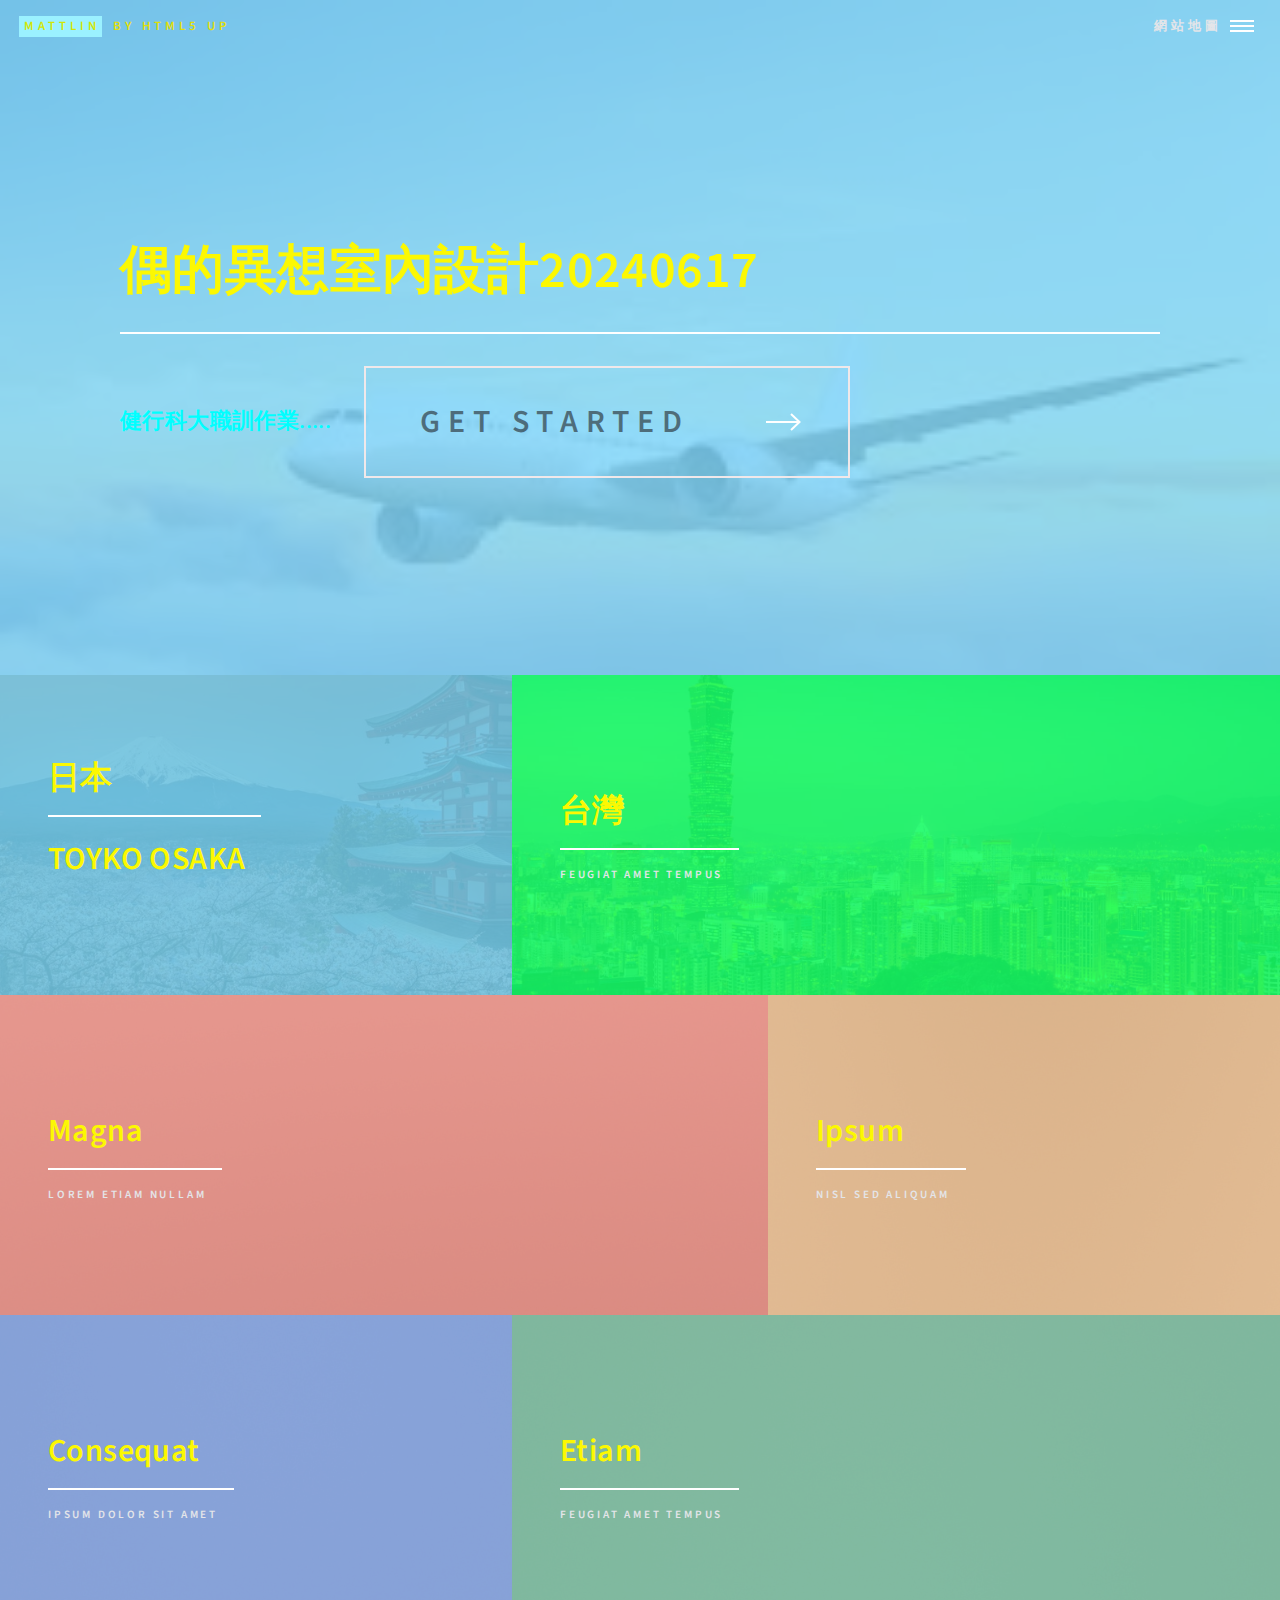
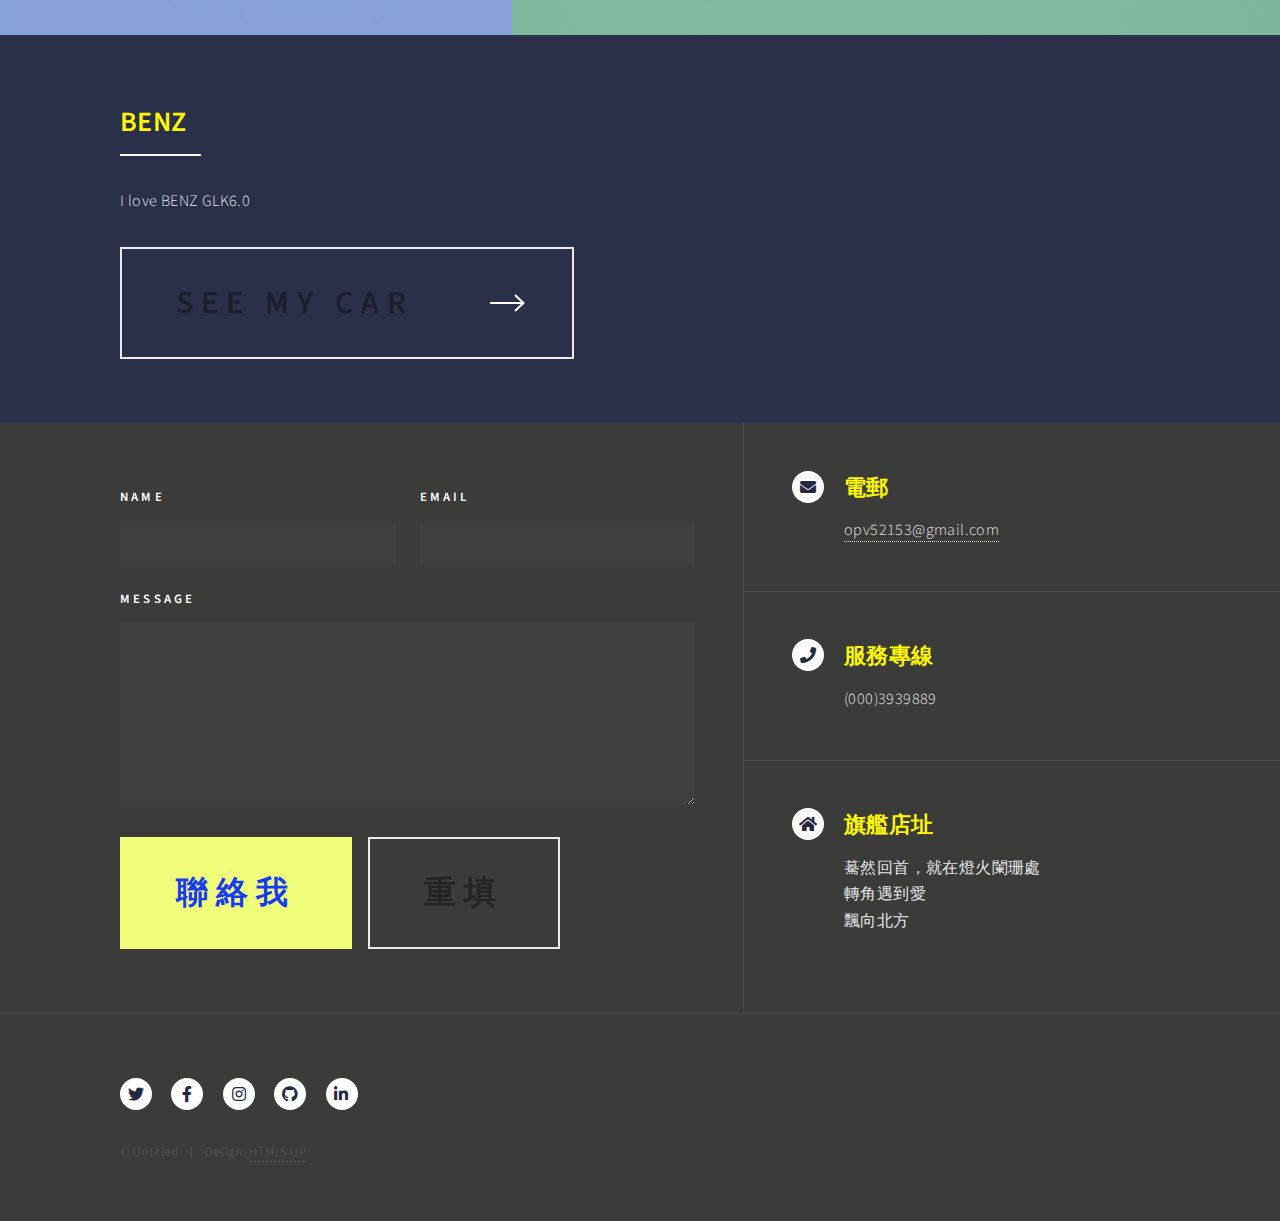
==== index.html @ cce62023 "Update index.html" ====
<!DOCTYPE HTML>
<!--
	Forty by HTML5 UP
	html5up.net | @ajlkn
	Free for personal and commercial use under the CCA 3.0 license (html5up.net/license)
-->
<html>
	<head>
		<title>FRIGHT TO ANYWHERE</title>
		<meta charset="utf-8" />
		<meta name="viewport" content="width=device-width, initial-scale=1, user-scalable=no" />
		<link rel="stylesheet" href="assets/css/main.css" />
		<noscript><link rel="stylesheet" href="assets/css/noscript.css" /></noscript>
	</head>
	<body class="is-preload">

		<!-- Wrapper -->
			<div id="wrapper">

				<!-- Header -->
					<header id="header" class="alt">
						<a href="index.html" class="logo"><strong>MATTLIN</strong> <span>by HTML5 UP</span></a>
						<nav>
							<a href="#menu">網站地圖</a>
						</nav>
					</header>

				<!-- Menu -->
					<nav id="menu">
						<ul class="links">
							<li><a href="index.html">首頁</a></li>
							<li><a href="landing.html">Landing</a></li>
							<li><a href="generic.html">Generic</a></li>
							<li><a href="elements.html">Elements</a></li>
							<li><a href="new.html">關於我</a></li>
						</ul>
						<ul class="actions stacked">
							<li><a href="#" class="button primary fit">出發</a></li>
							<li><a href="#" class="button fit">Log In</a></li>
						</ul>
					</nav>

				<!-- Banner -->
					<section id="banner" class="major">
						<div class="inner">
							<header class="major">
			
								<h1>偶的異想室內設計20240617</h1>
							</header>
							<div class="content">
								<h3 style="color: aqua">健行科大職訓作業.....</h3>
								<ul class="actions">
									<li><a href="#one" class="button next scrolly">Get Started</a></li>
								</ul>
							</div>
						</div>
					</section>

				<!-- Main -->
					<div id="main">

						<!-- One -->
							<section id="one" class="tiles">
								<article>
									<span class="image">
										<img src="images/japan01.jpg" alt="" />
									</span>
									<header class="major">
										<h3><a href="landing.html" class="link">日本</a></h3>
										<h3>TOYKO OSAKA</h3>
									</header>
								</article>
								<article>
									<span class="image">
										<img src="images/taiwan.jpg" alt="" />
									</span>
									<header class="major">
										<h3><a href="landing.html" class="link">台灣</a></h3>
										<p>feugiat amet tempus</p>
									</header>
								</article>
								<article>
									<span class="image">
										<img src="images/pic03.jpg" alt="" />
									</span>
									<header class="major">
										<h3><a href="landing.html" class="link">Magna</a></h3>
										<p>Lorem etiam nullam</p>
									</header>
								</article>
								<article>
									<span class="image">
										<img src="images/pic04.jpg" alt="" />
									</span>
									<header class="major">
										<h3><a href="landing.html" class="link">Ipsum</a></h3>
										<p>Nisl sed aliquam</p>
									</header>
								</article>
								<article>
									<span class="image">
										<img src="images/pic05.jpg" alt="" />
									</span>
									<header class="major">
										<h3><a href="landing.html" class="link">Consequat</a></h3>
										<p>Ipsum dolor sit amet</p>
									</header>
								</article>
								<article>
									<span class="image">
										<img src="images/pic06.jpg" alt="" />
									</span>
									<header class="major">
										<h3><a href="landing.html" class="link">Etiam</a></h3>
										<p>Feugiat amet tempus</p>
									</header>
								</article>
							</section>

						<!-- Two -->
							<section id="two">
								<div class="inner">
									<header class="major">
										<h2>BENZ</h2>
									</header>
									<p>I love BENZ GLK6.0</p>
									<ul class="actions">
										<li><a href="https://zh.wikipedia.org/wiki/%E6%A2%85%E8%B3%BD%E5%BE%B7%E6%96%AF-%E8%B3%93%E5%A3%ABGLK%E7%B3%BB%E5%88%97" class="button next" target="_blank">SEE MY CAR</a></li>
									</ul>
								</div>
							</section>

					</div>

				<!-- Contact -->
					<section id="contact">
						<div class="inner">
							<section>
								<form method="post" action="#">
									<div class="fields">
										<div class="field half">
											<label for="name">Name</label>
											<input type="text" name="name" id="name" />
										</div>
										<div class="field half">
											<label for="email">Email</label>
											<input type="text" name="email" id="email" />
										</div>
										<div class="field">
											<label for="message">Message</label>
											<textarea name="message" id="message" rows="6"></textarea>
										</div>
									</div>
									<ul class="actions">
										<li><input type="submit" value="聯絡我" class="primary" /></li>
										<li><input type="reset" value="重填" /></li>
									</ul>
								</form>
							</section>
							<section class="split">
								<section>
									<div class="contact-method">
										<span class="icon solid alt fa-envelope"></span>
										<h3>電郵</h3>
										<a href="#">opv52153@gmail.com</a>
									</div>
								</section>
								<section>
									<div class="contact-method">
										<span class="icon solid alt fa-phone"></span>
										<h3>服務專線</h3>
										<span>(000)3939889</span>
									</div>
								</section>
								<section>
									<div class="contact-method">
										<span class="icon solid alt fa-home"></span>
										<h3>旗艦店址</h3>
										<span>驀然回首，就在燈火闌珊處<br />
										轉角遇到愛<br />
										飄向北方</span>
									</div>
								</section>
							</section>
						</div>
					</section>

				<!-- Footer -->
					<footer id="footer">
						<div class="inner">
							<ul class="icons">
								<li><a href="#" class="icon brands alt fa-twitter"><span class="label">Twitter</span></a></li>
								<li><a href="#" class="icon brands alt fa-facebook-f"><span class="label">Facebook</span></a></li>
								<li><a href="#" class="icon brands alt fa-instagram"><span class="label">Instagram</span></a></li>
								<li><a href="#" class="icon brands alt fa-github"><span class="label">GitHub</span></a></li>
								<li><a href="#" class="icon brands alt fa-linkedin-in"><span class="label">LinkedIn</span></a></li>
							</ul>
							<ul class="copyright">
								<li>&copy; Untitled</li><li>Design: <a href="https://html5up.net">HTML5 UP</a></li>
							</ul>
						</div>
					</footer>

			</div>

		<!-- Scripts -->
			<script src="assets/js/jquery.min.js"></script>
			<script src="assets/js/jquery.scrolly.min.js"></script>
			<script src="assets/js/jquery.scrollex.min.js"></script>
			<script src="assets/js/browser.min.js"></script>
			<script src="assets/js/breakpoints.min.js"></script>
			<script src="assets/js/util.js"></script>
			<script src="assets/js/main.js"></script>

	</body>
</html>
---- assets/css/main.css ----
@import url(fontawesome-all.min.css);
@import url("https://fonts.googleapis.com/css?family=Source+Sans+Pro:300,300italic,600,600italic");

/*
	Forty by HTML5 UP
	html5up.net | @ajlkn
	Free for personal and commercial use under the CCA 3.0 license (html5up.net/license)
*/

html, body, div, span, applet, object,
iframe, h1, h2, h3, h4, h5, h6, p, blockquote,
pre, a, abbr, acronym, address, big, cite,
code, del, dfn, em, img, ins, kbd, q, s, samp,
small, strike, strong, sub, sup, tt, var, b,
u, i, center, dl, dt, dd, ol, ul, li, fieldset,
form, label, legend, table, caption, tbody,
tfoot, thead, tr, th, td, article, aside,
canvas, details, embed, figure, figcaption,
footer, header, hgroup, menu, nav, output, ruby,
section, summary, time, mark, audio, video {
	margin: 0;
	padding: 0;
	border: 0;
	font-size: 100%;
	font: inherit;
	vertical-align: baseline;}

article, aside, details, figcaption, figure,
footer, header, hgroup, menu, nav, section {
	display: block;}

body {
	line-height: 1;
}

ol, ul {
	list-style: none;
}

blockquote, q {
	quotes: none;
}

	blockquote:before, blockquote:after, q:before, q:after {
		content: '';
		content: none;
	}

table {
	border-collapse: collapse;
	border-spacing: 0;
}

body {
	-webkit-text-size-adjust: none;
}

mark {
	background-color: transparent;
	color: inherit;
}

input::-moz-focus-inner {
	border: 0;
	padding: 0;
}

input, select, textarea {
	-moz-appearance: none;
	-webkit-appearance: none;
	-ms-appearance: none;
	appearance: none;
}

/* Basic */

	@-ms-viewport {
		width: device-width;
	}

	body {
		-ms-overflow-style: scrollbar;
	}

	@media screen and (max-width: 480px) {

		html, body {
			min-width: 320px;
		}

	}

	html {
		box-sizing: border-box;
	}

	*, *:before, *:after {
		box-sizing: inherit;
	}

	body {
		background: #3b3b39;
	}

		body.is-preload *, body.is-preload *:before, body.is-preload *:after {
			-moz-animation: none !important;
			-webkit-animation: none !important;
			-ms-animation: none !important;
			animation: none !important;
			-moz-transition: none !important;
			-webkit-transition: none !important;
			-ms-transition: none !important;
			transition: none !important;
		}

/* Type */

	body, input, select, textarea {
		color: #e4e5e9;
		font-family: "Source Sans Pro", Helvetica, sans-serif;
		font-size: 25pt;
		font-weight: 300;
		letter-spacing: 0.025em;
		line-height: 1.65;
	}

		@media screen and (max-width: 1680px) {

			body, input, select, textarea {
				font-size: 14pt;
			}

		}

		@media screen and (max-width: 1280px) {

			body, input, select, textarea {
				font-size: 12pt;
			}

		}

		@media screen and (max-width: 360px) {

			body, input, select, textarea {
				font-size: 11pt;
			}

		}

	a {
		-moz-transition: color 0.2s ease-in-out, border-bottom-color 0.2s ease-in-out;
		-webkit-transition: color 0.2s ease-in-out, border-bottom-color 0.2s ease-in-out;
		-ms-transition: color 0.2s ease-in-out, border-bottom-color 0.2s ease-in-out;
		transition: color 0.2s ease-in-out, border-bottom-color 0.2s ease-in-out;
		border-bottom: dotted 1px;
		color: inherit;
		text-decoration: none;
	}

		a:hover {
			border-bottom-color: transparent;
			color: #e2df0b !important;
		}

		a:active {
			color: #53e3fb !important;
		}

	strong, b {
		color: #ffffff;
		font-weight: 600;
	}

	em, i {
		font-style: italic;
	}

	p {
		margin: 0 0 2em 0;
	}

	h1, h2, h3, h4, h5, h6 {
		color: #fcf802;
		font-weight: 600;
		line-height: 1.65;
		margin: 0 0 1em 0;
	}

		h1 a, h2 a, h3 a, h4 a, h5 a, h6 a {
			color: inherit;
			border-bottom: 0;
		}

	h1 {
		font-size: 2.5em;
	}

	h2 {
		font-size: 1.75em;
	}

	h3 {
		font-size: 1.35em;
	}

	h4 {
		font-size: 1.1em;
	}

	h5 {
		font-size: 0.9em;
	}

	h6 {
		font-size: 0.7em;
	}

	@media screen and (max-width: 736px) {

		h1 {
			font-size: 2em;
		}

		h2 {
			font-size: 1.5em;
		}

		h3 {
			font-size: 1.25em;
		}

	}

	sub {
		font-size: 0.8em;
		position: relative;
		top: 0.5em;
	}

	sup {
		font-size: 0.8em;
		position: relative;
		top: -0.5em;
	}

	blockquote {
		border-left: solid 4px rgba(217, 240, 10, 0.932);
		font-style: italic;
		margin: 0 0 2em 0;
		padding: 0.5em 0 0.5em 2em;
	}

	code {
		background: rgba(111, 243, 3, 0.952);
		font-family: "Courier New", monospace;
		font-size: 0.9em;
		margin: 0 0.25em;
		padding: 0.25em 0.65em;
	}

	pre {
		-webkit-overflow-scrolling: touch;
		font-family: "Courier New", monospace;
		font-size: 0.9em;
		margin: 0 0 2em 0;
	}

		pre code {
			display: block;
			line-height: 1.75;
			padding: 1em 1.5em;
			overflow-x: auto;
		}

	hr {
		border: 0;
		border-bottom: solid 1px rgba(212, 212, 255, 0.1);
		margin: 2em 0;
	}

		hr.major {
			margin: 3em 0;
		}

	.align-left {
		text-align: left;
	}

	.align-center {
		text-align: center;
	}

	.align-right {
		text-align: right;
	}

/* Row */

	.row {
		display: flex;
		flex-wrap: wrap;
		box-sizing: border-box;
		align-items: stretch;
	}

		.row > * {
			box-sizing: border-box;
		}

		.row.gtr-uniform > * > :last-child {
			margin-bottom: 0;
		}

		.row.aln-left {
			justify-content: flex-start;
		}

		.row.aln-center {
			justify-content: center;
		}

		.row.aln-right {
			justify-content: flex-end;
		}

		.row.aln-top {
			align-items: flex-start;
		}

		.row.aln-middle {
			align-items: center;
		}

		.row.aln-bottom {
			align-items: flex-end;
		}

		.row > .imp {
			order: -1;
		}

		.row > .col-1 {
			width: 8.33333%;
		}

		.row > .off-1 {
			margin-left: 8.33333%;
		}

		.row > .col-2 {
			width: 16.66667%;
		}

		.row > .off-2 {
			margin-left: 16.66667%;
		}

		.row > .col-3 {
			width: 25%;
		}

		.row > .off-3 {
			margin-left: 25%;
		}

		.row > .col-4 {
			width: 33.33333%;
		}

		.row > .off-4 {
			margin-left: 33.33333%;
		}

		.row > .col-5 {
			width: 41.66667%;
		}

		.row > .off-5 {
			margin-left: 41.66667%;
		}

		.row > .col-6 {
			width: 50%;
		}

		.row > .off-6 {
			margin-left: 50%;
		}

		.row > .col-7 {
			width: 58.33333%;
		}

		.row > .off-7 {
			margin-left: 58.33333%;
		}

		.row > .col-8 {
			width: 66.66667%;
		}

		.row > .off-8 {
			margin-left: 66.66667%;
		}

		.row > .col-9 {
			width: 75%;
		}

		.row > .off-9 {
			margin-left: 75%;
		}

		.row > .col-10 {
			width: 83.33333%;
		}

		.row > .off-10 {
			margin-left: 83.33333%;
		}

		.row > .col-11 {
			width: 91.66667%;
		}

		.row > .off-11 {
			margin-left: 91.66667%;
		}

		.row > .col-12 {
			width: 100%;
		}

		.row > .off-12 {
			margin-left: 100%;
		}

		.row.gtr-0 {
			margin-top: 0;
			margin-left: 0em;
		}

			.row.gtr-0 > * {
				padding: 0 0 0 0em;
			}

			.row.gtr-0.gtr-uniform {
				margin-top: 0em;
			}

				.row.gtr-0.gtr-uniform > * {
					padding-top: 0em;
				}

		.row.gtr-25 {
			margin-top: 0;
			margin-left: -0.5em;
		}

			.row.gtr-25 > * {
				padding: 0 0 0 0.5em;
			}

			.row.gtr-25.gtr-uniform {
				margin-top: -0.5em;
			}

				.row.gtr-25.gtr-uniform > * {
					padding-top: 0.5em;
				}

		.row.gtr-50 {
			margin-top: 0;
			margin-left: -1em;
		}

			.row.gtr-50 > * {
				padding: 0 0 0 1em;
			}

			.row.gtr-50.gtr-uniform {
				margin-top: -1em;
			}

				.row.gtr-50.gtr-uniform > * {
					padding-top: 1em;
				}

		.row {
			margin-top: 0;
			margin-left: -2em;
		}

			.row > * {
				padding: 0 0 0 2em;
			}

			.row.gtr-uniform {
				margin-top: -2em;
			}

				.row.gtr-uniform > * {
					padding-top: 2em;
				}

		.row.gtr-150 {
			margin-top: 0;
			margin-left: -3em;
		}

			.row.gtr-150 > * {
				padding: 0 0 0 3em;
			}

			.row.gtr-150.gtr-uniform {
				margin-top: -3em;
			}

				.row.gtr-150.gtr-uniform > * {
					padding-top: 3em;
				}

		.row.gtr-200 {
			margin-top: 0;
			margin-left: -4em;
		}

			.row.gtr-200 > * {
				padding: 0 0 0 4em;
			}

			.row.gtr-200.gtr-uniform {
				margin-top: -4em;
			}

				.row.gtr-200.gtr-uniform > * {
					padding-top: 4em;
				}

		@media screen and (max-width: 1680px) {

			.row {
				display: flex;
				flex-wrap: wrap;
				box-sizing: border-box;
				align-items: stretch;
			}

				.row > * {
					box-sizing: border-box;
				}

				.row.gtr-uniform > * > :last-child {
					margin-bottom: 0;
				}

				.row.aln-left {
					justify-content: flex-start;
				}

				.row.aln-center {
					justify-content: center;
				}

				.row.aln-right {
					justify-content: flex-end;
				}

				.row.aln-top {
					align-items: flex-start;
				}

				.row.aln-middle {
					align-items: center;
				}

				.row.aln-bottom {
					align-items: flex-end;
				}

				.row > .imp-xlarge {
					order: -1;
				}

				.row > .col-1-xlarge {
					width: 8.33333%;
				}

				.row > .off-1-xlarge {
					margin-left: 8.33333%;
				}

				.row > .col-2-xlarge {
					width: 16.66667%;
				}

				.row > .off-2-xlarge {
					margin-left: 16.66667%;
				}

				.row > .col-3-xlarge {
					width: 25%;
				}

				.row > .off-3-xlarge {
					margin-left: 25%;
				}

				.row > .col-4-xlarge {
					width: 33.33333%;
				}

				.row > .off-4-xlarge {
					margin-left: 33.33333%;
				}

				.row > .col-5-xlarge {
					width: 41.66667%;
				}

				.row > .off-5-xlarge {
					margin-left: 41.66667%;
				}

				.row > .col-6-xlarge {
					width: 50%;
				}

				.row > .off-6-xlarge {
					margin-left: 50%;
				}

				.row > .col-7-xlarge {
					width: 58.33333%;
				}

				.row > .off-7-xlarge {
					margin-left: 58.33333%;
				}

				.row > .col-8-xlarge {
					width: 66.66667%;
				}

				.row > .off-8-xlarge {
					margin-left: 66.66667%;
				}

				.row > .col-9-xlarge {
					width: 75%;
				}

				.row > .off-9-xlarge {
					margin-left: 75%;
				}

				.row > .col-10-xlarge {
					width: 83.33333%;
				}

				.row > .off-10-xlarge {
					margin-left: 83.33333%;
				}

				.row > .col-11-xlarge {
					width: 91.66667%;
				}

				.row > .off-11-xlarge {
					margin-left: 91.66667%;
				}

				.row > .col-12-xlarge {
					width: 100%;
				}

				.row > .off-12-xlarge {
					margin-left: 100%;
				}

				.row.gtr-0 {
					margin-top: 0;
					margin-left: 0em;
				}

					.row.gtr-0 > * {
						padding: 0 0 0 0em;
					}

					.row.gtr-0.gtr-uniform {
						margin-top: 0em;
					}

						.row.gtr-0.gtr-uniform > * {
							padding-top: 0em;
						}

				.row.gtr-25 {
					margin-top: 0;
					margin-left: -0.5em;
				}

					.row.gtr-25 > * {
						padding: 0 0 0 0.5em;
					}

					.row.gtr-25.gtr-uniform {
						margin-top: -0.5em;
					}

						.row.gtr-25.gtr-uniform > * {
							padding-top: 0.5em;
						}

				.row.gtr-50 {
					margin-top: 0;
					margin-left: -1em;
				}

					.row.gtr-50 > * {
						padding: 0 0 0 1em;
					}

					.row.gtr-50.gtr-uniform {
						margin-top: -1em;
					}

						.row.gtr-50.gtr-uniform > * {
							padding-top: 1em;
						}

				.row {
					margin-top: 0;
					margin-left: -2em;
				}

					.row > * {
						padding: 0 0 0 2em;
					}

					.row.gtr-uniform {
						margin-top: -2em;
					}

						.row.gtr-uniform > * {
							padding-top: 2em;
						}

				.row.gtr-150 {
					margin-top: 0;
					margin-left: -3em;
				}

					.row.gtr-150 > * {
						padding: 0 0 0 3em;
					}

					.row.gtr-150.gtr-uniform {
						margin-top: -3em;
					}

						.row.gtr-150.gtr-uniform > * {
							padding-top: 3em;
						}

				.row.gtr-200 {
					margin-top: 0;
					margin-left: -4em;
				}

					.row.gtr-200 > * {
						padding: 0 0 0 4em;
					}

					.row.gtr-200.gtr-uniform {
						margin-top: -4em;
					}

						.row.gtr-200.gtr-uniform > * {
							padding-top: 4em;
						}

		}

		@media screen and (max-width: 1280px) {

			.row {
				display: flex;
				flex-wrap: wrap;
				box-sizing: border-box;
				align-items: stretch;
			}

				.row > * {
					box-sizing: border-box;
				}

				.row.gtr-uniform > * > :last-child {
					margin-bottom: 0;
				}

				.row.aln-left {
					justify-content: flex-start;
				}

				.row.aln-center {
					justify-content: center;
				}

				.row.aln-right {
					justify-content: flex-end;
				}

				.row.aln-top {
					align-items: flex-start;
				}

				.row.aln-middle {
					align-items: center;
				}

				.row.aln-bottom {
					align-items: flex-end;
				}

				.row > .imp-large {
					order: -1;
				}

				.row > .col-1-large {
					width: 8.33333%;
				}

				.row > .off-1-large {
					margin-left: 8.33333%;
				}

				.row > .col-2-large {
					width: 16.66667%;
				}

				.row > .off-2-large {
					margin-left: 16.66667%;
				}

				.row > .col-3-large {
					width: 25%;
				}

				.row > .off-3-large {
					margin-left: 25%;
				}

				.row > .col-4-large {
					width: 33.33333%;
				}

				.row > .off-4-large {
					margin-left: 33.33333%;
				}

				.row > .col-5-large {
					width: 41.66667%;
				}

				.row > .off-5-large {
					margin-left: 41.66667%;
				}

				.row > .col-6-large {
					width: 50%;
				}

				.row > .off-6-large {
					margin-left: 50%;
				}

				.row > .col-7-large {
					width: 58.33333%;
				}

				.row > .off-7-large {
					margin-left: 58.33333%;
				}

				.row > .col-8-large {
					width: 66.66667%;
				}

				.row > .off-8-large {
					margin-left: 66.66667%;
				}

				.row > .col-9-large {
					width: 75%;
				}

				.row > .off-9-large {
					margin-left: 75%;
				}

				.row > .col-10-large {
					width: 83.33333%;
				}

				.row > .off-10-large {
					margin-left: 83.33333%;
				}

				.row > .col-11-large {
					width: 91.66667%;
				}

				.row > .off-11-large {
					margin-left: 91.66667%;
				}

				.row > .col-12-large {
					width: 100%;
				}

				.row > .off-12-large {
					margin-left: 100%;
				}

				.row.gtr-0 {
					margin-top: 0;
					margin-left: 0em;
				}

					.row.gtr-0 > * {
						padding: 0 0 0 0em;
					}

					.row.gtr-0.gtr-uniform {
						margin-top: 0em;
					}

						.row.gtr-0.gtr-uniform > * {
							padding-top: 0em;
						}

				.row.gtr-25 {
					margin-top: 0;
					margin-left: -0.375em;
				}

					.row.gtr-25 > * {
						padding: 0 0 0 0.375em;
					}

					.row.gtr-25.gtr-uniform {
						margin-top: -0.375em;
					}

						.row.gtr-25.gtr-uniform > * {
							padding-top: 0.375em;
						}

				.row.gtr-50 {
					margin-top: 0;
					margin-left: -0.75em;
				}

					.row.gtr-50 > * {
						padding: 0 0 0 0.75em;
					}

					.row.gtr-50.gtr-uniform {
						margin-top: -0.75em;
					}

						.row.gtr-50.gtr-uniform > * {
							padding-top: 0.75em;
						}

				.row {
					margin-top: 0;
					margin-left: -1.5em;
				}

					.row > * {
						padding: 0 0 0 1.5em;
					}

					.row.gtr-uniform {
						margin-top: -1.5em;
					}

						.row.gtr-uniform > * {
							padding-top: 1.5em;
						}

				.row.gtr-150 {
					margin-top: 0;
					margin-left: -2.25em;
				}

					.row.gtr-150 > * {
						padding: 0 0 0 2.25em;
					}

					.row.gtr-150.gtr-uniform {
						margin-top: -2.25em;
					}

						.row.gtr-150.gtr-uniform > * {
							padding-top: 2.25em;
						}

				.row.gtr-200 {
					margin-top: 0;
					margin-left: -3em;
				}

					.row.gtr-200 > * {
						padding: 0 0 0 3em;
					}

					.row.gtr-200.gtr-uniform {
						margin-top: -3em;
					}

						.row.gtr-200.gtr-uniform > * {
							padding-top: 3em;
						}

		}

		@media screen and (max-width: 980px) {

			.row {
				display: flex;
				flex-wrap: wrap;
				box-sizing: border-box;
				align-items: stretch;
			}

				.row > * {
					box-sizing: border-box;
				}

				.row.gtr-uniform > * > :last-child {
					margin-bottom: 0;
				}

				.row.aln-left {
					justify-content: flex-start;
				}

				.row.aln-center {
					justify-content: center;
				}

				.row.aln-right {
					justify-content: flex-end;
				}

				.row.aln-top {
					align-items: flex-start;
				}

				.row.aln-middle {
					align-items: center;
				}

				.row.aln-bottom {
					align-items: flex-end;
				}

				.row > .imp-medium {
					order: -1;
				}

				.row > .col-1-medium {
					width: 8.33333%;
				}

				.row > .off-1-medium {
					margin-left: 8.33333%;
				}

				.row > .col-2-medium {
					width: 16.66667%;
				}

				.row > .off-2-medium {
					margin-left: 16.66667%;
				}

				.row > .col-3-medium {
					width: 25%;
				}

				.row > .off-3-medium {
					margin-left: 25%;
				}

				.row > .col-4-medium {
					width: 33.33333%;
				}

				.row > .off-4-medium {
					margin-left: 33.33333%;
				}

				.row > .col-5-medium {
					width: 41.66667%;
				}

				.row > .off-5-medium {
					margin-left: 41.66667%;
				}

				.row > .col-6-medium {
					width: 50%;
				}

				.row > .off-6-medium {
					margin-left: 50%;
				}

				.row > .col-7-medium {
					width: 58.33333%;
				}

				.row > .off-7-medium {
					margin-left: 58.33333%;
				}

				.row > .col-8-medium {
					width: 66.66667%;
				}

				.row > .off-8-medium {
					margin-left: 66.66667%;
				}

				.row > .col-9-medium {
					width: 75%;
				}

				.row > .off-9-medium {
					margin-left: 75%;
				}

				.row > .col-10-medium {
					width: 83.33333%;
				}

				.row > .off-10-medium {
					margin-left: 83.33333%;
				}

				.row > .col-11-medium {
					width: 91.66667%;
				}

				.row > .off-11-medium {
					margin-left: 91.66667%;
				}

				.row > .col-12-medium {
					width: 100%;
				}

				.row > .off-12-medium {
					margin-left: 100%;
				}

				.row.gtr-0 {
					margin-top: 0;
					margin-left: 0em;
				}

					.row.gtr-0 > * {
						padding: 0 0 0 0em;
					}

					.row.gtr-0.gtr-uniform {
						margin-top: 0em;
					}

						.row.gtr-0.gtr-uniform > * {
							padding-top: 0em;
						}

				.row.gtr-25 {
					margin-top: 0;
					margin-left: -0.375em;
				}

					.row.gtr-25 > * {
						padding: 0 0 0 0.375em;
					}

					.row.gtr-25.gtr-uniform {
						margin-top: -0.375em;
					}

						.row.gtr-25.gtr-uniform > * {
							padding-top: 0.375em;
						}

				.row.gtr-50 {
					margin-top: 0;
					margin-left: -0.75em;
				}

					.row.gtr-50 > * {
						padding: 0 0 0 0.75em;
					}

					.row.gtr-50.gtr-uniform {
						margin-top: -0.75em;
					}

						.row.gtr-50.gtr-uniform > * {
							padding-top: 0.75em;
						}

				.row {
					margin-top: 0;
					margin-left: -1.5em;
				}

					.row > * {
						padding: 0 0 0 1.5em;
					}

					.row.gtr-uniform {
						margin-top: -1.5em;
					}

						.row.gtr-uniform > * {
							padding-top: 1.5em;
						}

				.row.gtr-150 {
					margin-top: 0;
					margin-left: -2.25em;
				}

					.row.gtr-150 > * {
						padding: 0 0 0 2.25em;
					}

					.row.gtr-150.gtr-uniform {
						margin-top: -2.25em;
					}

						.row.gtr-150.gtr-uniform > * {
							padding-top: 2.25em;
						}

				.row.gtr-200 {
					margin-top: 0;
					margin-left: -3em;
				}

					.row.gtr-200 > * {
						padding: 0 0 0 3em;
					}

					.row.gtr-200.gtr-uniform {
						margin-top: -3em;
					}

						.row.gtr-200.gtr-uniform > * {
							padding-top: 3em;
						}

		}

		@media screen and (max-width: 736px) {

			.row {
				display: flex;
				flex-wrap: wrap;
				box-sizing: border-box;
				align-items: stretch;
			}

				.row > * {
					box-sizing: border-box;
				}

				.row.gtr-uniform > * > :last-child {
					margin-bottom: 0;
				}

				.row.aln-left {
					justify-content: flex-start;
				}

				.row.aln-center {
					justify-content: center;
				}

				.row.aln-right {
					justify-content: flex-end;
				}

				.row.aln-top {
					align-items: flex-start;
				}

				.row.aln-middle {
					align-items: center;
				}

				.row.aln-bottom {
					align-items: flex-end;
				}

				.row > .imp-small {
					order: -1;
				}

				.row > .col-1-small {
					width: 8.33333%;
				}

				.row > .off-1-small {
					margin-left: 8.33333%;
				}

				.row > .col-2-small {
					width: 16.66667%;
				}

				.row > .off-2-small {
					margin-left: 16.66667%;
				}

				.row > .col-3-small {
					width: 25%;
				}

				.row > .off-3-small {
					margin-left: 25%;
				}

				.row > .col-4-small {
					width: 33.33333%;
				}

				.row > .off-4-small {
					margin-left: 33.33333%;
				}

				.row > .col-5-small {
					width: 41.66667%;
				}

				.row > .off-5-small {
					margin-left: 41.66667%;
				}

				.row > .col-6-small {
					width: 50%;
				}

				.row > .off-6-small {
					margin-left: 50%;
				}

				.row > .col-7-small {
					width: 58.33333%;
				}

				.row > .off-7-small {
					margin-left: 58.33333%;
				}

				.row > .col-8-small {
					width: 66.66667%;
				}

				.row > .off-8-small {
					margin-left: 66.66667%;
				}

				.row > .col-9-small {
					width: 75%;
				}

				.row > .off-9-small {
					margin-left: 75%;
				}

				.row > .col-10-small {
					width: 83.33333%;
				}

				.row > .off-10-small {
					margin-left: 83.33333%;
				}

				.row > .col-11-small {
					width: 91.66667%;
				}

				.row > .off-11-small {
					margin-left: 91.66667%;
				}

				.row > .col-12-small {
					width: 100%;
				}

				.row > .off-12-small {
					margin-left: 100%;
				}

				.row.gtr-0 {
					margin-top: 0;
					margin-left: 0em;
				}

					.row.gtr-0 > * {
						padding: 0 0 0 0em;
					}

					.row.gtr-0.gtr-uniform {
						margin-top: 0em;
					}

						.row.gtr-0.gtr-uniform > * {
							padding-top: 0em;
						}

				.row.gtr-25 {
					margin-top: 0;
					margin-left: -0.3125em;
				}

					.row.gtr-25 > * {
						padding: 0 0 0 0.3125em;
					}

					.row.gtr-25.gtr-uniform {
						margin-top: -0.3125em;
					}

						.row.gtr-25.gtr-uniform > * {
							padding-top: 0.3125em;
						}

				.row.gtr-50 {
					margin-top: 0;
					margin-left: -0.625em;
				}

					.row.gtr-50 > * {
						padding: 0 0 0 0.625em;
					}

					.row.gtr-50.gtr-uniform {
						margin-top: -0.625em;
					}

						.row.gtr-50.gtr-uniform > * {
							padding-top: 0.625em;
						}

				.row {
					margin-top: 0;
					margin-left: -1.25em;
				}

					.row > * {
						padding: 0 0 0 1.25em;
					}

					.row.gtr-uniform {
						margin-top: -1.25em;
					}

						.row.gtr-uniform > * {
							padding-top: 1.25em;
						}

				.row.gtr-150 {
					margin-top: 0;
					margin-left: -1.875em;
				}

					.row.gtr-150 > * {
						padding: 0 0 0 1.875em;
					}

					.row.gtr-150.gtr-uniform {
						margin-top: -1.875em;
					}

						.row.gtr-150.gtr-uniform > * {
							padding-top: 1.875em;
						}

				.row.gtr-200 {
					margin-top: 0;
					margin-left: -2.5em;
				}

					.row.gtr-200 > * {
						padding: 0 0 0 2.5em;
					}

					.row.gtr-200.gtr-uniform {
						margin-top: -2.5em;
					}

						.row.gtr-200.gtr-uniform > * {
							padding-top: 2.5em;
						}

		}

		@media screen and (max-width: 480px) {

			.row {
				display: flex;
				flex-wrap: wrap;
				box-sizing: border-box;
				align-items: stretch;
			}

				.row > * {
					box-sizing: border-box;
				}

				.row.gtr-uniform > * > :last-child {
					margin-bottom: 0;
				}

				.row.aln-left {
					justify-content: flex-start;
				}

				.row.aln-center {
					justify-content: center;
				}

				.row.aln-right {
					justify-content: flex-end;
				}

				.row.aln-top {
					align-items: flex-start;
				}

				.row.aln-middle {
					align-items: center;
				}

				.row.aln-bottom {
					align-items: flex-end;
				}

				.row > .imp-xsmall {
					order: -1;
				}

				.row > .col-1-xsmall {
					width: 8.33333%;
				}

				.row > .off-1-xsmall {
					margin-left: 8.33333%;
				}

				.row > .col-2-xsmall {
					width: 16.66667%;
				}

				.row > .off-2-xsmall {
					margin-left: 16.66667%;
				}

				.row > .col-3-xsmall {
					width: 25%;
				}

				.row > .off-3-xsmall {
					margin-left: 25%;
				}

				.row > .col-4-xsmall {
					width: 33.33333%;
				}

				.row > .off-4-xsmall {
					margin-left: 33.33333%;
				}

				.row > .col-5-xsmall {
					width: 41.66667%;
				}

				.row > .off-5-xsmall {
					margin-left: 41.66667%;
				}

				.row > .col-6-xsmall {
					width: 50%;
				}

				.row > .off-6-xsmall {
					margin-left: 50%;
				}

				.row > .col-7-xsmall {
					width: 58.33333%;
				}

				.row > .off-7-xsmall {
					margin-left: 58.33333%;
				}

				.row > .col-8-xsmall {
					width: 66.66667%;
				}

				.row > .off-8-xsmall {
					margin-left: 66.66667%;
				}

				.row > .col-9-xsmall {
					width: 75%;
				}

				.row > .off-9-xsmall {
					margin-left: 75%;
				}

				.row > .col-10-xsmall {
					width: 83.33333%;
				}

				.row > .off-10-xsmall {
					margin-left: 83.33333%;
				}

				.row > .col-11-xsmall {
					width: 91.66667%;
				}

				.row > .off-11-xsmall {
					margin-left: 91.66667%;
				}

				.row > .col-12-xsmall {
					width: 100%;
				}

				.row > .off-12-xsmall {
					margin-left: 100%;
				}

				.row.gtr-0 {
					margin-top: 0;
					margin-left: 0em;
				}

					.row.gtr-0 > * {
						padding: 0 0 0 0em;
					}

					.row.gtr-0.gtr-uniform {
						margin-top: 0em;
					}

						.row.gtr-0.gtr-uniform > * {
							padding-top: 0em;
						}

				.row.gtr-25 {
					margin-top: 0;
					margin-left: -0.3125em;
				}

					.row.gtr-25 > * {
						padding: 0 0 0 0.3125em;
					}

					.row.gtr-25.gtr-uniform {
						margin-top: -0.3125em;
					}

						.row.gtr-25.gtr-uniform > * {
							padding-top: 0.3125em;
						}

				.row.gtr-50 {
					margin-top: 0;
					margin-left: -0.625em;
				}

					.row.gtr-50 > * {
						padding: 0 0 0 0.625em;
					}

					.row.gtr-50.gtr-uniform {
						margin-top: -0.625em;
					}

						.row.gtr-50.gtr-uniform > * {
							padding-top: 0.625em;
						}

				.row {
					margin-top: 0;
					margin-left: -1.25em;
				}

					.row > * {
						padding: 0 0 0 1.25em;
					}

					.row.gtr-uniform {
						margin-top: -1.25em;
					}

						.row.gtr-uniform > * {
							padding-top: 1.25em;
						}

				.row.gtr-150 {
					margin-top: 0;
					margin-left: -1.875em;
				}

					.row.gtr-150 > * {
						padding: 0 0 0 1.875em;
					}

					.row.gtr-150.gtr-uniform {
						margin-top: -1.875em;
					}

						.row.gtr-150.gtr-uniform > * {
							padding-top: 1.875em;
						}

				.row.gtr-200 {
					margin-top: 0;
					margin-left: -2.5em;
				}

					.row.gtr-200 > * {
						padding: 0 0 0 2.5em;
					}

					.row.gtr-200.gtr-uniform {
						margin-top: -2.5em;
					}

						.row.gtr-200.gtr-uniform > * {
							padding-top: 2.5em;
						}

		}

/* Section/Article */

	section.special, article.special {
		text-align: center;
	}

	header.major {
		width: -moz-max-content;
		width: -webkit-max-content;
		width: -ms-max-content;
		width: max-content;
		margin-bottom: 2em;
	}

		header.major > :first-child {
			margin-bottom: 0;
			width: calc(100% + 0.5em);
		}

			header.major > :first-child:after {
				content: '';
				background-color: #ffffff;
				display: block;
				height: 2px;
				margin: 0.325em 0 0.5em 0;
				width: 100%;
			}

		header.major > p {
			font-size: 0.7em;
			font-weight: 600;
			letter-spacing: 0.25em;
			margin-bottom: 0;
			text-transform: uppercase;
		}

		body.is-ie header.major > :first-child:after {
			max-width: 9em;
		}

		body.is-ie header.major > h1:after {
			max-width: 100% !important;
		}

	@media screen and (max-width: 736px) {

		header.major > p br {
			display: none;
		}

	}

/* Form */

	form {
		margin: 0 0 2em 0;
	}

		form > :last-child {
			margin-bottom: 0;
		}

		form > .fields {
			display: -moz-flex;
			display: -webkit-flex;
			display: -ms-flex;
			display: flex;
			-moz-flex-wrap: wrap;
			-webkit-flex-wrap: wrap;
			-ms-flex-wrap: wrap;
			flex-wrap: wrap;
			width: calc(100% + 3em);
			margin: -1.5em 0 2em -1.5em;
		}

			form > .fields > .field {
				-moz-flex-grow: 0;
				-webkit-flex-grow: 0;
				-ms-flex-grow: 0;
				flex-grow: 0;
				-moz-flex-shrink: 0;
				-webkit-flex-shrink: 0;
				-ms-flex-shrink: 0;
				flex-shrink: 0;
				padding: 1.5em 0 0 1.5em;
				width: calc(100% - 1.5em);
			}

				form > .fields > .field.half {
					width: calc(50% - 0.75em);
				}

				form > .fields > .field.third {
					width: calc(100%/3 - 0.5em);
				}

				form > .fields > .field.quarter {
					width: calc(25% - 0.375em);
				}

		@media screen and (max-width: 480px) {

			form > .fields {
				width: calc(100% + 3em);
				margin: -1.5em 0 2em -1.5em;
			}

				form > .fields > .field {
					padding: 1.5em 0 0 1.5em;
					width: calc(100% - 1.5em);
				}

					form > .fields > .field.half {
						width: calc(100% - 1.5em);
					}

					form > .fields > .field.third {
						width: calc(100% - 1.5em);
					}

					form > .fields > .field.quarter {
						width: calc(100% - 1.5em);
					}

		}

	label {
		color: #ffffff;
		display: block;
		font-size: 0.8em;
		font-weight: 600;
		letter-spacing: 0.25em;
		margin: 0 0 1em 0;
		text-transform: uppercase;
	}

	input[type="text"],
	input[type="password"],
	input[type="email"],
	input[type="tel"],
	input[type="search"],
	input[type="url"],
	select,
	textarea {
		-moz-appearance: none;
		-webkit-appearance: none;
		-ms-appearance: none;
		appearance: none;
		background: rgba(212, 212, 255, 0.035);
		border: none;
		border-radius: 0;
		color: inherit;
		display: block;
		outline: 0;
		padding: 0 1em;
		text-decoration: none;
		width: 100%;
	}

		input[type="text"]:invalid,
		input[type="password"]:invalid,
		input[type="email"]:invalid,
		input[type="tel"]:invalid,
		input[type="search"]:invalid,
		input[type="url"]:invalid,
		select:invalid,
		textarea:invalid {
			box-shadow: none;
		}

		input[type="text"]:focus,
		input[type="password"]:focus,
		input[type="email"]:focus,
		input[type="tel"]:focus,
		input[type="search"]:focus,
		input[type="url"]:focus,
		select:focus,
		textarea:focus {
			border-color: #9bf1ff;
			box-shadow: 0 0 0 2px #9bf1ff;
		}

	select {
		background-image: url("data:image/svg+xml;charset=utf8,%3Csvg xmlns='http://www.w3.org/2000/svg' width='40' height='40' preserveAspectRatio='none' viewBox='0 0 40 40'%3E%3Cpath d='M9.4,12.3l10.4,10.4l10.4-10.4c0.2-0.2,0.5-0.4,0.9-0.4c0.3,0,0.6,0.1,0.9,0.4l3.3,3.3c0.2,0.2,0.4,0.5,0.4,0.9 c0,0.4-0.1,0.6-0.4,0.9L20.7,31.9c-0.2,0.2-0.5,0.4-0.9,0.4c-0.3,0-0.6-0.1-0.9-0.4L4.3,17.3c-0.2-0.2-0.4-0.5-0.4-0.9 c0-0.4,0.1-0.6,0.4-0.9l3.3-3.3c0.2-0.2,0.5-0.4,0.9-0.4S9.1,12.1,9.4,12.3z' fill='rgba(212, 212, 255, 0.1)' /%3E%3C/svg%3E");
		background-size: 1.25rem;
		background-repeat: no-repeat;
		background-position: calc(100% - 1rem) center;
		height: 2.75em;
		padding-right: 2.75em;
		text-overflow: ellipsis;
	}

		select option {
			color: #ffffff;
			background: #242943;
		}

		select:focus::-ms-value {
			background-color: transparent;
		}

		select::-ms-expand {
			display: none;
		}

	input[type="text"],
	input[type="password"],
	input[type="email"],
	input[type="tel"],
	input[type="search"],
	input[type="url"],
	select {
		height: 2.75em;
	}

	textarea {
		padding: 0.75em 1em;
	}

	input[type="checkbox"],
	input[type="radio"] {
		-moz-appearance: none;
		-webkit-appearance: none;
		-ms-appearance: none;
		appearance: none;
		display: block;
		float: left;
		margin-right: -2em;
		opacity: 0;
		width: 1em;
		z-index: -1;
	}

		input[type="checkbox"] + label,
		input[type="radio"] + label {
			text-decoration: none;
			color: #ffffff;
			cursor: pointer;
			display: inline-block;
			font-weight: 300;
			padding-left: 2.65em;
			padding-right: 0.75em;
			position: relative;
		}

			input[type="checkbox"] + label:before,
			input[type="radio"] + label:before {
				-moz-osx-font-smoothing: grayscale;
				-webkit-font-smoothing: antialiased;
				display: inline-block;
				font-style: normal;
				font-variant: normal;
				text-rendering: auto;
				line-height: 1;
				text-transform: none !important;
				font-family: 'Font Awesome 5 Free';
				font-weight: 900;
			}

			input[type="checkbox"] + label:before,
			input[type="radio"] + label:before {
				background: rgba(212, 212, 255, 0.035);
				content: '';
				display: inline-block;
				font-size: 0.8em;
				height: 2.0625em;
				left: 0;
				letter-spacing: 0;
				line-height: 2.0625em;
				position: absolute;
				text-align: center;
				top: 0;
				width: 2.0625em;
			}

		input[type="checkbox"]:checked + label:before,
		input[type="radio"]:checked + label:before {
			background: #ffffff;
			border-color: #9bf1ff;
			content: '\f00c';
			color: #242943;
		}

		input[type="checkbox"]:focus + label:before,
		input[type="radio"]:focus + label:before {
			box-shadow: 0 0 0 2px #9bf1ff;
		}

	input[type="radio"] + label:before {
		border-radius: 100%;
	}

	::-webkit-input-placeholder {
		color: rgba(244, 244, 255, 0.2) !important;
		opacity: 1.0;
	}

	:-moz-placeholder {
		color: rgba(244, 244, 255, 0.2) !important;
		opacity: 1.0;
	}

	::-moz-placeholder {
		color: rgba(244, 244, 255, 0.2) !important;
		opacity: 1.0;
	}

	:-ms-input-placeholder {
		color: rgba(244, 244, 255, 0.2) !important;
		opacity: 1.0;
	}

/* Box */

	.box {
		border: solid 1px rgba(212, 212, 255, 0.1);
		margin-bottom: 2em;
		padding: 1.5em;
	}

		.box > :last-child,
		.box > :last-child > :last-child,
		.box > :last-child > :last-child > :last-child {
			margin-bottom: 0;
		}

		.box.alt {
			border: 0;
			border-radius: 0;
			padding: 0;
		}

/* Icon */

	.icon {
		text-decoration: none;
		border-bottom: none;
		position: relative;
	}

		.icon:before {
			-moz-osx-font-smoothing: grayscale;
			-webkit-font-smoothing: antialiased;
			display: inline-block;
			font-style: normal;
			font-variant: normal;
			text-rendering: auto;
			line-height: 1;
			text-transform: none !important;
			font-family: 'Font Awesome 5 Free';
			font-weight: 400;
		}

		.icon > .label {
			display: none;
		}

		.icon:before {
			line-height: inherit;
		}

		.icon.solid:before {
			font-weight: 900;
		}

		.icon.brands:before {
			font-family: 'Font Awesome 5 Brands';
		}

		.icon.alt:before {
			background-color: #ffffff;
			border-radius: 100%;
			color: #242943;
			display: inline-block;
			height: 2em;
			line-height: 2em;
			text-align: center;
			width: 2em;
		}

	a.icon.alt:before {
		-moz-transition: background-color 0.2s ease-in-out;
		-webkit-transition: background-color 0.2s ease-in-out;
		-ms-transition: background-color 0.2s ease-in-out;
		transition: background-color 0.2s ease-in-out;
	}

	a.icon.alt:hover:before {
		background-color: #6fc3df;
	}

	a.icon.alt:active:before {
		background-color: #37a6cb;
	}

/* Image */

	.image {
		border: 0;
		display: inline-block;
		position: relative;
	}

		.image img {
			display: block;
		}

		.image.left, .image.right {
			max-width: 30%;
		}

			.image.left img, .image.right img {
				width: 100%;
			}

		.image.left {
			float: left;
			margin: 0 1.5em 1.25em 0;
			top: 0.25em;
		}

		.image.right {
			float: right;
			margin: 0 0 1.25em 1.5em;
			top: 0.25em;
		}

		.image.fit {
			display: block;
			margin: 0 0 2em 0;
			width: 100%;
		}

			.image.fit img {
				width: 100%;
			}

		.image.main {
			display: block;
			margin: 2.5em 0;
			width: 100%;
		}

			.image.main img {
				width: 100%;
			}

			@media screen and (max-width: 736px) {

				.image.main {
					margin: 1.5em 0;
				}

			}

/* List */

	ol {
		list-style: decimal;
		margin: 0 0 2em 0;
		padding-left: 1.25em;
	}

		ol li {
			padding-left: 0.25em;
		}

	ul {
		list-style: disc;
		margin: 0 0 2em 0;
		padding-left: 1em;
	}

		ul li {
			padding-left: 0.5em;
		}

		ul.alt {
			list-style: none;
			padding-left: 0;
		}

			ul.alt li {
				border-top: solid 1px rgba(212, 212, 255, 0.1);
				padding: 0.5em 0;
			}

				ul.alt li:first-child {
					border-top: 0;
					padding-top: 0;
				}

	dl {
		margin: 0 0 2em 0;
	}

		dl dt {
			display: block;
			font-weight: 600;
			margin: 0 0 1em 0;
		}

		dl dd {
			margin-left: 2em;
		}

/* Actions */

	ul.actions {
		display: -moz-flex;
		display: -webkit-flex;
		display: -ms-flex;
		display: flex;
		cursor: default;
		list-style: none;
		margin-left: -1em;
		padding-left: 0;
	}

		ul.actions li {
			padding: 0 0 0 1em;
			vertical-align: middle;
		}

		ul.actions.special {
			-moz-justify-content: center;
			-webkit-justify-content: center;
			-ms-justify-content: center;
			justify-content: center;
			width: 100%;
			margin-left: 0;
		}

			ul.actions.special li:first-child {
				padding-left: 0;
			}

		ul.actions.stacked {
			-moz-flex-direction: column;
			-webkit-flex-direction: column;
			-ms-flex-direction: column;
			flex-direction: column;
			margin-left: 0;
		}

			ul.actions.stacked li {
				padding: 1.3em 0 0 0;
			}

				ul.actions.stacked li:first-child {
					padding-top: 0;
				}

		ul.actions.fit {
			width: calc(100% + 1em);
		}

			ul.actions.fit li {
				-moz-flex-grow: 1;
				-webkit-flex-grow: 1;
				-ms-flex-grow: 1;
				flex-grow: 1;
				-moz-flex-shrink: 1;
				-webkit-flex-shrink: 1;
				-ms-flex-shrink: 1;
				flex-shrink: 1;
				width: 100%;
			}

				ul.actions.fit li > * {
					width: 100%;
				}

			ul.actions.fit.stacked {
				width: 100%;
			}

/* Icons */

	ul.icons {
		cursor: default;
		list-style: none;
		padding-left: 0;
	}

		ul.icons li {
			display: inline-block;
			padding: 0 1em 0 0;
		}

			ul.icons li:last-child {
				padding-right: 0;
			}

		@media screen and (max-width: 736px) {

			ul.icons li {
				padding: 0 0.75em 0 0;
			}

		}

/* Pagination */

	ul.pagination {
		cursor: default;
		list-style: none;
		padding-left: 0;
	}

		ul.pagination li {
			display: inline-block;
			padding-left: 0;
			vertical-align: middle;
		}

			ul.pagination li > .page {
				-moz-transition: background-color 0.2s ease-in-out, color 0.2s ease-in-out;
				-webkit-transition: background-color 0.2s ease-in-out, color 0.2s ease-in-out;
				-ms-transition: background-color 0.2s ease-in-out, color 0.2s ease-in-out;
				transition: background-color 0.2s ease-in-out, color 0.2s ease-in-out;
				border-bottom: 0;
				display: inline-block;
				font-size: 0.8em;
				font-weight: 600;
				height: 1.5em;
				line-height: 1.5em;
				margin: 0 0.125em;
				min-width: 1.5em;
				padding: 0 0.5em;
				text-align: center;
			}

				ul.pagination li > .page.active {
					background-color: #ffffff;
					color: #242943;
				}

					ul.pagination li > .page.active:hover {
						background-color: #9bf1ff;
						color: #242943 !important;
					}

					ul.pagination li > .page.active:active {
						background-color: #53e3fb;
					}

			ul.pagination li:first-child {
				padding-right: 0.75em;
			}

			ul.pagination li:last-child {
				padding-left: 0.75em;
			}

		@media screen and (max-width: 480px) {

			ul.pagination li:nth-child(n+2):nth-last-child(n+2) {
				display: none;
			}

			ul.pagination li:first-child {
				padding-right: 0;
			}

		}

/* Table */

	.table-wrapper {
		-webkit-overflow-scrolling: touch;
		overflow-x: auto;
	}

	table {
		margin: 0 0 2em 0;
		width: 100%;
	}

		table tbody tr {
			border: solid 1px rgba(212, 212, 255, 0.1);
			border-left: 0;
			border-right: 0;
		}

			table tbody tr:nth-child(2n + 1) {
				background-color: rgba(212, 212, 255, 0.035);
			}

		table td {
			padding: 0.75em 0.75em;
		}

		table th {
			color: #ffffff;
			font-size: 0.9em;
			font-weight: 600;
			padding: 0 0.75em 0.75em 0.75em;
			text-align: left;
		}

		table thead {
			border-bottom: solid 2px rgba(212, 212, 255, 0.1);
		}

		table tfoot {
			border-top: solid 2px rgba(212, 212, 255, 0.1);
		}

		table.alt {
			border-collapse: separate;
		}

			table.alt tbody tr td {
				border: solid 1px rgba(212, 212, 255, 0.1);
				border-left-width: 0;
				border-top-width: 0;
			}

				table.alt tbody tr td:first-child {
					border-left-width: 1px;
				}

			table.alt tbody tr:first-child td {
				border-top-width: 1px;
			}

			table.alt thead {
				border-bottom: 0;
			}

			table.alt tfoot {
				border-top: 0;
			}

/* Button */

	input[type="submit"],
	input[type="reset"],
	input[type="button"],
	button,
	.button {
		-moz-appearance: none;
		-webkit-appearance: none;
		-ms-appearance: none;
		appearance: none;
		-moz-transition: background-color 0.2s ease-in-out, box-shadow 0.2s ease-in-out, color 0.2s ease-in-out;
		-webkit-transition: background-color 0.2s ease-in-out, box-shadow 0.2s ease-in-out, color 0.2s ease-in-out;
		-ms-transition: background-color 0.2s ease-in-out, box-shadow 0.2s ease-in-out, color 0.2s ease-in-out;
		transition: background-color 0.2s ease-in-out, box-shadow 0.2s ease-in-out, color 0.2s ease-in-out;
		background-color: transparent;
		border: 0;
		border-radius: 5;
		box-shadow: inset 0 0 0 2px #f0e8ea;
		color: #140e0e8a;
		cursor: pointer;
		display: inline-block;
		font-size: 2em;
		font-weight: 600;
		height: 3.5em;
		letter-spacing: 0.25em;
		line-height: 3.5em;
		padding: 0 1.75em;
		text-align: center;
		text-decoration: none;
		text-transform: uppercase;
		white-space: nowrap;
	}

		input[type="submit"]:hover, input[type="submit"]:active,
		input[type="reset"]:hover,
		input[type="reset"]:active,
		input[type="button"]:hover,
		input[type="button"]:active,
		button:hover,
		button:active,
		.button:hover,
		.button:active {
			box-shadow: inset 0 0 0 2px #9bf1ff;
			color: #9bf1ff;
		}

		input[type="submit"]:active,
		input[type="reset"]:active,
		input[type="button"]:active,
		button:active,
		.button:active {
			background-color: rgba(155, 241, 255, 0.1);
			box-shadow: inset 0 0 0 2px #53e3fb;
			color: #53e3fb;
		}

		input[type="submit"].icon:before,
		input[type="reset"].icon:before,
		input[type="button"].icon:before,
		button.icon:before,
		.button.icon:before {
			margin-right: 0.5em;
		}

		input[type="submit"].fit,
		input[type="reset"].fit,
		input[type="button"].fit,
		button.fit,
		.button.fit {
			width: 100%;
		}

		input[type="submit"].small,
		input[type="reset"].small,
		input[type="button"].small,
		button.small,
		.button.small {
			font-size: 0.6em;
		}

		input[type="submit"].large,
		input[type="reset"].large,
		input[type="button"].large,
		button.large,
		.button.large {
			font-size: 1.25em;
			height: 3em;
			line-height: 3em;
		}

		input[type="submit"].next,
		input[type="reset"].next,
		input[type="button"].next,
		button.next,
		.button.next {
			padding-right: 4.5em;
			position: relative;
		}

			input[type="submit"].next:before, input[type="submit"].next:after,
			input[type="reset"].next:before,
			input[type="reset"].next:after,
			input[type="button"].next:before,
			input[type="button"].next:after,
			button.next:before,
			button.next:after,
			.button.next:before,
			.button.next:after {
				-moz-transition: opacity 0.2s ease-in-out;
				-webkit-transition: opacity 0.2s ease-in-out;
				-ms-transition: opacity 0.2s ease-in-out;
				transition: opacity 0.2s ease-in-out;
				background-position: center right;
				background-repeat: no-repeat;
				background-size: 36px 24px;
				content: '';
				display: block;
				height: 100%;
				position: absolute;
				right: 1.5em;
				top: 0;
				vertical-align: middle;
				width: 36px;
			}

			input[type="submit"].next:before,
			input[type="reset"].next:before,
			input[type="button"].next:before,
			button.next:before,
			.button.next:before {
				background-image: url("data:image/svg+xml;charset=utf8,%3Csvg xmlns='http://www.w3.org/2000/svg' xmlns:xlink='http://www.w3.org/1999/xlink' width='36px' height='24px' viewBox='0 0 36 24' zoomAndPan='disable'%3E%3Cstyle%3Eline %7B stroke: %23ffffff%3B stroke-width: 2px%3B %7D%3C/style%3E%3Cline x1='0' y1='12' x2='34' y2='12' /%3E%3Cline x1='25' y1='4' x2='34' y2='12.5' /%3E%3Cline x1='25' y1='20' x2='34' y2='11.5' /%3E%3C/svg%3E");
			}

			input[type="submit"].next:after,
			input[type="reset"].next:after,
			input[type="button"].next:after,
			button.next:after,
			.button.next:after {
				background-image: url("data:image/svg+xml;charset=utf8,%3Csvg xmlns='http://www.w3.org/2000/svg' xmlns:xlink='http://www.w3.org/1999/xlink' width='36px' height='24px' viewBox='0 0 36 24' zoomAndPan='disable'%3E%3Cstyle%3Eline %7B stroke: %239bf1ff%3B stroke-width: 2px%3B %7D%3C/style%3E%3Cline x1='0' y1='12' x2='34' y2='12' /%3E%3Cline x1='25' y1='4' x2='34' y2='12.5' /%3E%3Cline x1='25' y1='20' x2='34' y2='11.5' /%3E%3C/svg%3E");
				opacity: 0;
				z-index: 1;
			}

			input[type="submit"].next:hover:after, input[type="submit"].next:active:after,
			input[type="reset"].next:hover:after,
			input[type="reset"].next:active:after,
			input[type="button"].next:hover:after,
			input[type="button"].next:active:after,
			button.next:hover:after,
			button.next:active:after,
			.button.next:hover:after,
			.button.next:active:after {
				opacity: 1;
			}

			@media screen and (max-width: 1280px) {

				input[type="submit"].next,
				input[type="reset"].next,
				input[type="button"].next,
				button.next,
				.button.next {
					padding-right: 5em;
				}

			}

		input[type="submit"].primary,
		input[type="reset"].primary,
		input[type="button"].primary,
		button.primary,
		.button.primary {
			background-color: #f0fd7b;
			box-shadow: none;
			color: #163bf3;
		}

			input[type="submit"].primary:hover, input[type="submit"].primary:active,
			input[type="reset"].primary:hover,
			input[type="reset"].primary:active,
			input[type="button"].primary:hover,
			input[type="button"].primary:active,
			button.primary:hover,
			button.primary:active,
			.button.primary:hover,
			.button.primary:active {
				background-color: #9bf1ff;
				color: #242943 !important;
			}

			input[type="submit"].primary:active,
			input[type="reset"].primary:active,
			input[type="button"].primary:active,
			button.primary:active,
			.button.primary:active {
				background-color: #53e3fb;
			}

		input[type="submit"].disabled, input[type="submit"]:disabled,
		input[type="reset"].disabled,
		input[type="reset"]:disabled,
		input[type="button"].disabled,
		input[type="button"]:disabled,
		button.disabled,
		button:disabled,
		.button.disabled,
		.button:disabled {
			pointer-events: none;
			cursor: default;
			opacity: 0.25;
		}

/* Tiles */

	.tiles {
		display: -moz-flex;
		display: -webkit-flex;
		display: -ms-flex;
		display: flex;
		-moz-flex-wrap: wrap;
		-webkit-flex-wrap: wrap;
		-ms-flex-wrap: wrap;
		flex-wrap: wrap;
		border-top: 0 !important;
	}

		.tiles + * {
			border-top: 0 !important;
		}

		.tiles article {
			-moz-align-items: center;
			-webkit-align-items: center;
			-ms-align-items: center;
			align-items: center;
			display: -moz-flex;
			display: -webkit-flex;
			display: -ms-flex;
			display: flex;
			-moz-transition: -moz-transform 0.25s ease, opacity 0.25s ease, -moz-filter 1s ease, -webkit-filter 1s ease;
			-webkit-transition: -webkit-transform 0.25s ease, opacity 0.25s ease, -webkit-filter 1s ease, -webkit-filter 1s ease;
			-ms-transition: -ms-transform 0.25s ease, opacity 0.25s ease, -ms-filter 1s ease, -webkit-filter 1s ease;
			transition: transform 0.25s ease, opacity 0.25s ease, filter 1s ease, -webkit-filter 1s ease;
			padding: 4em 4em 2em 4em ;
			background-position: center;
			background-repeat: no-repeat;
			background-size: cover;
			cursor: default;
			height: 50vh;
			max-height: 40em;
			min-height: 23em;
			overflow: hidden;
			position: relative;
			width: 40%;
		}

			.tiles article .image {
				display: none;
			}

			.tiles article header {
				position: relative;
				z-index: 3;
			}

			.tiles article h3 {
				font-size: 2em;
			}

				.tiles article h3 a:hover {
					color: yellow
				}

			.tiles article .link.primary {
				border: 0;
				height: 100%;
				left: 0;
				position: absolute;
				top: 0;
				width: 100%;
				z-index: 4;
			}

			.tiles article:before {
				-moz-transition: opacity 0.5s ease;
				-webkit-transition: opacity 0.5s ease;
				-ms-transition: opacity 0.5s ease;
				transition: opacity 0.5s ease;
				bottom: 0;
				content: '';
				display: block;
				height: 100%;
				left: 0;
				opacity: 0.85;
				position: absolute;
				width: 100%;
				z-index: 2;
			}

			.tiles article:after {
				background-color: rgba(162, 243, 239, 0.25);
				content: '';
				display: block;
				height: 100%;
				left: 0;
				position: absolute;
				top: 0;
				width: 100%;
				z-index: 1;
			}

			.tiles article:hover:before {
				opacity: 0;
			}

			.tiles article.is-transitioning {
				-moz-transform: scale(0.95);
				-webkit-transform: scale(0.95);
				-ms-transform: scale(0.95);
				transform: scale(0.95);
				-moz-filter: blur(0.5em);
				-webkit-filter: blur(0.5em);
				-ms-filter: blur(0.5em);
				filter: blur(0.5em);
				opacity: 0;
			}

			.tiles article:nth-child(4n - 1), .tiles article:nth-child(4n - 2) {
				width: 60%;
			}

			.tiles article:nth-child(6n - 5):before {
				background-color: #6fc3df;
			}

			.tiles article:nth-child(6n - 4):before {
				background-color: #0ffd5e;
			}

			.tiles article:nth-child(6n - 3):before {
				background-color: #ec8d81;
			}

			.tiles article:nth-child(6n - 2):before {
				background-color: #e7b788;
			}

			.tiles article:nth-child(6n - 1):before {
				background-color: #8ea9e8;
			}

			.tiles article:nth-child(6n):before {
				background-color: #87c5a4;
			}

		@media screen and (max-width: 1280px) {

			.tiles article {
				padding: 4em 3em 2em 3em ;
				height: 30vh;
				max-height: 30em;
				min-height: 20em;
			}

		}

		@media screen and (max-width: 980px) {

			.tiles article {
				width: 50% !important;
			}

		}

		@media screen and (max-width: 736px) {

			.tiles article {
				padding: 3em 1.5em 1em 1.5em ;
				height: 16em;
				max-height: none;
				min-height: 0;
			}

				.tiles article h3 {
					font-size: 1.5em;
				}

		}

		@media screen and (max-width: 480px) {

			.tiles {
				display: block;
			}

				.tiles article {
					height: 20em;
					width: 100% !important;
				}

		}

/* Contact Method */

	.contact-method {
		margin: 0 0 2em 0;
		padding-left: 3.25em;
		position: relative;
	}

		.contact-method .icon {
			left: 0;
			position: absolute;
			top: 0;
		}

		.contact-method h3 {
			margin: 0 0 0.5em 0;
		}

/* Spotlights */

	.spotlights {
		border-top: 0 !important;
	}

		.spotlights + * {
			border-top: 0 !important;
		}

		.spotlights > section {
			display: -moz-flex;
			display: -webkit-flex;
			display: -ms-flex;
			display: flex;
			-moz-flex-direction: row;
			-webkit-flex-direction: row;
			-ms-flex-direction: row;
			flex-direction: row;
			background-color: #2e3450;
		}

			.spotlights > section > .image {
				background-position: center center;
				background-size: cover;
				border-radius: 0;
				display: block;
				position: relative;
				width: 30%;
			}

				.spotlights > section > .image img {
					border-radius: 0;
					display: block;
					width: 100%;
				}

				.spotlights > section > .image:before {
					background: rgba(36, 41, 67, 0.9);
					content: '';
					display: block;
					height: 100%;
					left: 0;
					opacity: 0;
					position: absolute;
					top: 0;
					width: 100%;
				}

			.spotlights > section > .content {
				display: -moz-flex;
				display: -webkit-flex;
				display: -ms-flex;
				display: flex;
				-moz-flex-direction: column;
				-webkit-flex-direction: column;
				-ms-flex-direction: column;
				flex-direction: column;
				-moz-justify-content: center;
				-webkit-justify-content: center;
				-ms-justify-content: center;
				justify-content: center;
				-moz-align-items: center;
				-webkit-align-items: center;
				-ms-align-items: center;
				align-items: center;
				padding: 2em 3em 0.1em 3em ;
				width: 70%;
			}

				.spotlights > section > .content > .inner {
					margin: 0 auto;
					max-width: 100%;
					width: 65em;
				}

			.spotlights > section:nth-child(2n) {
				-moz-flex-direction: row-reverse;
				-webkit-flex-direction: row-reverse;
				-ms-flex-direction: row-reverse;
				flex-direction: row-reverse;
				background-color: #333856;
			}

				.spotlights > section:nth-child(2n) > .content {
					-moz-align-items: -moz-flex-end;
					-webkit-align-items: -webkit-flex-end;
					-ms-align-items: -ms-flex-end;
					align-items: flex-end;
				}

		@media screen and (max-width: 1680px) {

			.spotlights > section > .image {
				width: 40%;
			}

			.spotlights > section > .content {
				width: 60%;
			}

		}

		@media screen and (max-width: 1280px) {

			.spotlights > section > .image {
				width: 45%;
			}

			.spotlights > section > .content {
				width: 55%;
			}

		}

		@media screen and (max-width: 980px) {

			.spotlights > section {
				display: block;
			}

				.spotlights > section > .image {
					width: 100%;
				}

				.spotlights > section > .content {
					padding: 4em 3em 2em 3em ;
					width: 100%;
				}

		}

		@media screen and (max-width: 736px) {

			.spotlights > section > .content {
				padding: 3em 1.5em 1em 1.5em ;
			}

		}

/* Header */

	@-moz-keyframes reveal-header {
		0% {
			top: -4em;
			opacity: 0;
		}

		100% {
			top: 0;
			opacity: 1;
		}
	}

	@-webkit-keyframes reveal-header {
		0% {
			top: -4em;
			opacity: 0;
		}

		100% {
			top: 0;
			opacity: 1;
		}
	}

	@-ms-keyframes reveal-header {
		0% {
			top: -4em;
			opacity: 0;
		}

		100% {
			top: 0;
			opacity: 1;
		}
	}

	@keyframes reveal-header {
		0% {
			top: -4em;
			opacity: 0;
		}

		100% {
			top: 0;
			opacity: 1;
		}
	}

	#header {
		display: -moz-flex;
		display: -webkit-flex;
		display: -ms-flex;
		display: flex;
		background-color: #2a2f4a;
		box-shadow: 0 0 0.25em 0 rgba(0, 0, 0, 0.15);
		cursor: default;
		font-weight: 600;
		height: 3.25em;
		left: 0;
		letter-spacing: 0.25em;
		line-height: 3.25em;
		margin: 0;
		position: fixed;
		text-transform: uppercase;
		top: 0;
		width: 100%;
		z-index: 10000;
	}

		#header .logo {
			border: 0;
			display: inline-block;
			font-size: 0.8em;
			height: inherit;
			line-height: inherit;
			padding: 0 1.5em;
		}

			#header .logo strong {
				-moz-transition: background-color 0.2s ease-in-out, color 0.2s ease-in-out;
				-webkit-transition: background-color 0.2s ease-in-out, color 0.2s ease-in-out;
				-ms-transition: background-color 0.2s ease-in-out, color 0.2s ease-in-out;
				transition: background-color 0.2s ease-in-out, color 0.2s ease-in-out;
				background-color: #ffffff1f;
				color: #d1e707;
				display: inline-block;
				line-height: 1.65em;
				margin-right: 0.325em;
				padding: 0 0.125em 0 0.375em;
			}

			#header .logo:hover strong {
				background-color: #9bf1ff;
			}

			#header .logo:active strong {
				background-color: #53e3fb;
			}

		#header nav {
			display: -moz-flex;
			display: -webkit-flex;
			display: -ms-flex;
			display: flex;
			-moz-justify-content: -moz-flex-end;
			-webkit-justify-content: -webkit-flex-end;
			-ms-justify-content: -ms-flex-end;
			justify-content: flex-end;
			-moz-flex-grow: 1;
			-webkit-flex-grow: 1;
			-ms-flex-grow: 1;
			flex-grow: 1;
			height: inherit;
			line-height: inherit;
		}

			#header nav a {
				border: 0;
				display: block;
				font-size: 0.8em;
				height: inherit;
				line-height: inherit;
				padding: 0 0.75em;
				position: relative;
				vertical-align: middle;
			}

				#header nav a:last-child {
					padding-right: 1.5em;
				}

				#header nav a[href="#menu"] {
					padding-right: 3.325em !important;
				}

					#header nav a[href="#menu"]:before, #header nav a[href="#menu"]:after {
						background-image: url("data:image/svg+xml;charset=utf8,%3Csvg xmlns='http://www.w3.org/2000/svg' width='24' height='32' viewBox='0 0 24 32' preserveAspectRatio='none'%3E%3Cstyle%3Eline %7B stroke-width: 2px%3B stroke: %23ffffff%3B %7D%3C/style%3E%3Cline x1='0' y1='11' x2='24' y2='11' /%3E%3Cline x1='0' y1='21' x2='24' y2='21' /%3E%3Cline x1='0' y1='16' x2='24' y2='16' /%3E%3C/svg%3E");
						background-position: center;
						background-repeat: no-repeat;
						background-size: 24px 32px;
						content: '';
						display: block;
						height: 100%;
						position: absolute;
						right: 1.5em;
						top: 0;
						vertical-align: middle;
						width: 24px;
					}

					#header nav a[href="#menu"]:after {
						-moz-transition: opacity 0.2s ease-in-out;
						-webkit-transition: opacity 0.2s ease-in-out;
						-ms-transition: opacity 0.2s ease-in-out;
						transition: opacity 0.2s ease-in-out;
						background-image: url("data:image/svg+xml;charset=utf8,%3Csvg xmlns='http://www.w3.org/2000/svg' width='24' height='32' viewBox='0 0 24 32' preserveAspectRatio='none'%3E%3Cstyle%3Eline %7B stroke-width: 2px%3B stroke: %239bf1ff%3B %7D%3C/style%3E%3Cline x1='0' y1='11' x2='24' y2='11' /%3E%3Cline x1='0' y1='21' x2='24' y2='21' /%3E%3Cline x1='0' y1='16' x2='24' y2='16' /%3E%3C/svg%3E");
						opacity: 0;
						z-index: 1;
					}

					#header nav a[href="#menu"]:hover:after, #header nav a[href="#menu"]:active:after {
						opacity: 1;
					}

					#header nav a[href="#menu"]:last-child {
						padding-right: 3.875em !important;
					}

						#header nav a[href="#menu"]:last-child:before, #header nav a[href="#menu"]:last-child:after {
							right: 2em;
						}

		#header.reveal {
			-moz-animation: reveal-header 0.35s ease;
			-webkit-animation: reveal-header 0.35s ease;
			-ms-animation: reveal-header 0.35s ease;
			animation: reveal-header 0.35s ease;
		}

		#header.alt {
			-moz-transition: opacity 2.5s ease;
			-webkit-transition: opacity 2.5s ease;
			-ms-transition: opacity 2.5s ease;
			transition: opacity 2.5s ease;
			-moz-transition-delay: 0.75s;
			-webkit-transition-delay: 0.75s;
			-ms-transition-delay: 0.75s;
			transition-delay: 0.75s;
			-moz-animation: none;
			-webkit-animation: none;
			-ms-animation: none;
			animation: none;
			background-color: transparent;
			box-shadow: none;
			position: absolute;
		}

			#header.alt.style1 .logo strong {
				color: #6fc3df;
			}

			#header.alt.style2 .logo strong {
				color: #8d82c4;
			}

			#header.alt.style3 .logo strong {
				color: #ec8d81;
			}

			#header.alt.style4 .logo strong {
				color: #e7b788;
			}

			#header.alt.style5 .logo strong {
				color: #8ea9e8;
			}

			#header.alt.style6 .logo strong {
				color: #87c5a4;
			}

		body.is-preload #header.alt {
			opacity: 0;
		}

		@media screen and (max-width: 1680px) {

			#header nav a[href="#menu"] {
				padding-right: 3.75em !important;
			}

				#header nav a[href="#menu"]:last-child {
					padding-right: 4.25em !important;
				}

		}

		@media screen and (max-width: 1280px) {

			#header nav a[href="#menu"] {
				padding-right: 4em !important;
			}

				#header nav a[href="#menu"]:last-child {
					padding-right: 4.5em !important;
				}

		}

		@media screen and (max-width: 736px) {

			#header {
				height: 2.75em;
				line-height: 2.75em;
			}

				#header .logo {
					padding: 0 1em;
				}

				#header nav a {
					padding: 0 0.5em;
				}

					#header nav a:last-child {
						padding-right: 1em;
					}

					#header nav a[href="#menu"] {
						padding-right: 3.25em !important;
					}

						#header nav a[href="#menu"]:before, #header nav a[href="#menu"]:after {
							right: 0.75em;
						}

						#header nav a[href="#menu"]:last-child {
							padding-right: 4em !important;
						}

							#header nav a[href="#menu"]:last-child:before, #header nav a[href="#menu"]:last-child:after {
								right: 1.5em;
							}

		}

		@media screen and (max-width: 480px) {

			#header .logo span {
				display: none;
			}

			#header nav a[href="#menu"] {
				overflow: hidden;
				padding-right: 0 !important;
				text-indent: 5em;
				white-space: nowrap;
				width: 5em;
			}

				#header nav a[href="#menu"]:before, #header nav a[href="#menu"]:after {
					right: 0;
					width: inherit;
				}

				#header nav a[href="#menu"]:last-child:before, #header nav a[href="#menu"]:last-child:after {
					width: 4em;
					right: 0;
				}

		}

/* Banner */

	#banner {
		-moz-align-items: center;
		-webkit-align-items: center;
		-ms-align-items: center;
		align-items: center;
		background-image: url("../../images/banner.jpg");
		display: -moz-flex;
		display: -webkit-flex;
		display: -ms-flex;
		display: flex;
		padding: 6em 0 2em 0 ;
		background-attachment: fixed;
		background-position: center;
		background-repeat: no-repeat;
		background-size: cover;
		border-bottom: 0 !important;
		cursor: default;
		height: 60vh;
		margin-bottom: -3.25em;
		max-height: 32em;
		min-height: 22em;
		position: relative;
		top: -3.25em;
	}

		#banner:after {
			-moz-transition: opacity 2.5s ease;
			-webkit-transition: opacity 2.5s ease;
			-ms-transition: opacity 2.5s ease;
			transition: opacity 2.5s ease;
			-moz-transition-delay: 0.75s;
			-webkit-transition-delay: 0.75s;
			-ms-transition-delay: 0.75s;
			transition-delay: 0.75s;
			pointer-events: none;
			background-color: #80d6f8;
			content: '';
			display: block;
			height: 100%;
			left: 0;
			opacity: 0.85;
			position: absolute;
			top: 0;
			width: 100%;
			z-index: 1;
		}

		#banner h1 {
			font-size: 3.25em;
		}

		#banner > .inner {
			-moz-transition: opacity 1.5s ease, -moz-transform 0.5s ease-out, -moz-filter 0.5s ease, -webkit-filter 0.5s ease;
			-webkit-transition: opacity 1.5s ease, -webkit-transform 0.5s ease-out, -webkit-filter 0.5s ease, -webkit-filter 0.5s ease;
			-ms-transition: opacity 1.5s ease, -ms-transform 0.5s ease-out, -ms-filter 0.5s ease, -webkit-filter 0.5s ease;
			transition: opacity 1.5s ease, transform 0.5s ease-out, filter 0.5s ease, -webkit-filter 0.5s ease;
			padding: 0 !important;
			position: relative;
			z-index: 2;
		}

			#banner > .inner .image {
				display: none;
			}

			#banner > .inner header {
				width: auto;
			}

				#banner > .inner header > :first-child {
					width: auto;
				}

					#banner > .inner header > :first-child:after {
						max-width: 100%;
					}

			#banner > .inner .content {
				display: -moz-flex;
				display: -webkit-flex;
				display: -ms-flex;
				display: flex;
				-moz-align-items: center;
				-webkit-align-items: center;
				-ms-align-items: center;
				align-items: center;
				margin: 0 0 2em 0;
			}

				#banner > .inner .content > * {
					margin-right: 1.5em;
					margin-bottom: 0;
				}

				#banner > .inner .content > :last-child {
					margin-right: 0;
				}

				#banner > .inner .content p {
					font-size: 0.7em;
					font-weight: 600;
					letter-spacing: 0.25em;
					text-transform: uppercase;
				}

		#banner.major {
			height: 75vh;
			min-height: 30em;
			max-height: 50em;
		}

			#banner.major.alt {
				opacity: 0.75;
			}

		#banner.style1:after {
			background-color: #6fc3df;
		}

		#banner.style2:after {
			background-color: #8d82c4;
		}

		#banner.style3:after {
			background-color: #ec8d81;
		}

		#banner.style4:after {
			background-color: #e7b788;
		}

		#banner.style5:after {
			background-color: #8ea9e8;
		}

		#banner.style6:after {
			background-color: #87c5a4;
		}

		body.is-preload #banner:after {
			opacity: 1.0;
		}

		body.is-preload #banner > .inner {
			-moz-filter: blur(0.125em);
			-webkit-filter: blur(0.125em);
			-ms-filter: blur(0.125em);
			filter: blur(0.125em);
			-moz-transform: translateX(-0.5em);
			-webkit-transform: translateX(-0.5em);
			-ms-transform: translateX(-0.5em);
			transform: translateX(-0.5em);
			opacity: 0;
		}

		@media screen and (max-width: 1280px) {

			#banner {
				background-attachment: scroll;
			}

		}

		@media screen and (max-width: 736px) {

			#banner {
				padding: 5em 0 1em 0 ;
				height: auto;
				margin-bottom: -2.75em;
				max-height: none;
				min-height: 0;
				top: -2.75em;
			}

				#banner h1 {
					font-size: 2em;
				}

				#banner > .inner .content {
					display: block;
				}

					#banner > .inner .content > * {
						margin-right: 0;
						margin-bottom: 2em;
					}

				#banner.major {
					height: auto;
					min-height: 0;
					max-height: none;
				}

		}

		@media screen and (max-width: 480px) {

			#banner {
				padding: 6em 0 2em 0 ;
			}

				#banner > .inner .content p br {
					display: none;
				}

				#banner.major {
					padding: 8em 0 4em 0 ;
				}

		}

/* Main */

	#main {
		background-color: #2a2f4a;
	}

		#main > * {
			border-top: solid 1px rgba(212, 212, 255, 0.1);
		}

			#main > *:first-child {
				border-top: 0;
			}

			#main > * > .inner {
				padding: 4em 0 2em 0 ;
				margin: 0 auto;
				max-width: 65em;
				width: calc(100% - 6em);
			}

				@media screen and (max-width: 736px) {

					#main > * > .inner {
						padding: 3em 0 1em 0 ;
						width: calc(100% - 3em);
					}

				}

		#main.alt {
			background-color: transparent;
			border-bottom: solid 1px rgba(212, 212, 255, 0.1);
		}

/* Contact */

	#contact {
		border-bottom: solid 1px rgba(212, 212, 255, 0.1);
		overflow-x: hidden;
	}

		#contact > .inner {
			display: -moz-flex;
			display: -webkit-flex;
			display: -ms-flex;
			display: flex;
			padding: 0 !important;
		}

			#contact > .inner > :nth-child(2n - 1) {
				padding: 4em 3em 2em 0 ;
				border-right: solid 1px rgba(212, 212, 255, 0.1);
				width: 60%;
			}

			#contact > .inner > :nth-child(2n) {
				padding-left: 3em;
				width: 40%;
			}

			#contact > .inner > .split {
				padding: 0;
			}

				#contact > .inner > .split > * {
					padding: 3em 0 1em 3em ;
					position: relative;
				}

					#contact > .inner > .split > *:before {
						border-top: solid 1px rgba(212, 212, 255, 0.1);
						content: '';
						display: block;
						margin-left: -3em;
						position: absolute;
						top: 0;
						width: calc(100vw + 3em);
					}

				#contact > .inner > .split > :first-child:before {
					display: none;
				}

		@media screen and (max-width: 980px) {

			#contact > .inner {
				display: block;
			}

				#contact > .inner > :nth-child(2n - 1) {
					padding: 4em 0 2em 0 ;
					border-right: 0;
					width: 100%;
				}

				#contact > .inner > :nth-child(2n) {
					padding-left: 0;
					width: 100%;
				}

				#contact > .inner > .split > * {
					padding: 3em 0 1em 0 ;
				}

				#contact > .inner > .split > :first-child:before {
					display: block;
				}

		}

		@media screen and (max-width: 736px) {

			#contact > .inner > :nth-child(2n - 1) {
				padding: 3em 0 1em 0 ;
			}

		}

/* Footer */

	#footer .copyright {
		font-size: 0.8em;
		list-style: none;
		padding-left: 0;
	}

		#footer .copyright li {
			border-left: solid 1px rgba(212, 212, 255, 0.1);
			color: rgba(244, 244, 255, 0.2);
			display: inline-block;
			line-height: 1;
			margin-left: 1em;
			padding-left: 1em;
		}

			#footer .copyright li:first-child {
				border-left: 0;
				margin-left: 0;
				padding-left: 0;
			}

	@media screen and (max-width: 480px) {

		#footer .copyright li {
			display: block;
			border-left: 0;
			margin-left: 0;
			padding-left: 0;
			line-height: inherit;
		}

	}

/* Wrapper */

	#wrapper {
		-moz-transition: -moz-filter 0.35s ease, -webkit-filter 0.35s ease, opacity 0.375s ease-out;
		-webkit-transition: -webkit-filter 0.35s ease, -webkit-filter 0.35s ease, opacity 0.375s ease-out;
		-ms-transition: -ms-filter 0.35s ease, -webkit-filter 0.35s ease, opacity 0.375s ease-out;
		transition: filter 0.35s ease, -webkit-filter 0.35s ease, opacity 0.375s ease-out;
		padding-top: 3.25em;
	}

		#wrapper.is-transitioning {
			opacity: 0;
		}

		#wrapper > * > .inner {
			padding: 4em 0 2em 0 ;
			margin: 0 auto;
			max-width: 65em;
			width: calc(100% - 6em);
		}

			@media screen and (max-width: 736px) {

				#wrapper > * > .inner {
					padding: 3em 0 1em 0 ;
					width: calc(100% - 3em);
				}

			}

		@media screen and (max-width: 736px) {

			#wrapper {
				padding-top: 2.75em;
			}

		}

/* Menu */

	#menu {
		-moz-transition: -moz-transform 0.35s ease, opacity 0.35s ease, visibility 0.35s;
		-webkit-transition: -webkit-transform 0.35s ease, opacity 0.35s ease, visibility 0.35s;
		-ms-transition: -ms-transform 0.35s ease, opacity 0.35s ease, visibility 0.35s;
		transition: transform 0.35s ease, opacity 0.35s ease, visibility 0.35s;
		-moz-align-items: center;
		-webkit-align-items: center;
		-ms-align-items: center;
		align-items: center;
		display: -moz-flex;
		display: -webkit-flex;
		display: -ms-flex;
		display: flex;
		-moz-justify-content: center;
		-webkit-justify-content: center;
		-ms-justify-content: center;
		justify-content: center;
		pointer-events: none;
		background: rgba(36, 41, 67, 0.9);
		box-shadow: none;
		height: 100%;
		left: 0;
		opacity: 0;
		overflow: hidden;
		padding: 3em 2em;
		position: fixed;
		top: 0;
		visibility: hidden;
		width: 100%;
		z-index: 10002;
	}

		#menu .inner {
			-moz-transition: -moz-transform 0.35s ease-out, opacity 0.35s ease, visibility 0.35s;
			-webkit-transition: -webkit-transform 0.35s ease-out, opacity 0.35s ease, visibility 0.35s;
			-ms-transition: -ms-transform 0.35s ease-out, opacity 0.35s ease, visibility 0.35s;
			transition: transform 0.35s ease-out, opacity 0.35s ease, visibility 0.35s;
			-moz-transform: rotateX(20deg);
			-webkit-transform: rotateX(20deg);
			-ms-transform: rotateX(20deg);
			transform: rotateX(20deg);
			-webkit-overflow-scrolling: touch;
			max-width: 100%;
			max-height: 100vh;
			opacity: 0;
			overflow: auto;
			text-align: center;
			visibility: hidden;
			width: 18em;
		}

			#menu .inner > :first-child {
				margin-top: 2em;
			}

			#menu .inner > :last-child {
				margin-bottom: 3em;
			}

		#menu ul {
			margin: 0 0 1em 0;
		}

			#menu ul.links {
				list-style: none;
				padding: 0;
			}

				#menu ul.links > li {
					padding: 0;
				}

					#menu ul.links > li > a:not(.button) {
						border: 0;
						border-top: solid 1px rgba(212, 212, 255, 0.1);
						display: block;
						font-size: 0.8em;
						font-weight: 600;
						letter-spacing: 0.25em;
						line-height: 4em;
						text-decoration: none;
						text-transform: uppercase;
					}

					#menu ul.links > li > .button {
						display: block;
						margin: 0.5em 0 0 0;
					}

					#menu ul.links > li:first-child > a:not(.button) {
						border-top: 0 !important;
					}

		#menu .close {
			-moz-transition: color 0.2s ease-in-out;
			-webkit-transition: color 0.2s ease-in-out;
			-ms-transition: color 0.2s ease-in-out;
			transition: color 0.2s ease-in-out;
			-webkit-tap-highlight-color: rgba(0, 0, 0, 0);
			border: 0;
			cursor: pointer;
			display: block;
			height: 4em;
			line-height: 4em;
			overflow: hidden;
			padding-right: 1.25em;
			position: absolute;
			right: 0;
			text-align: right;
			text-indent: 8em;
			top: 0;
			vertical-align: middle;
			white-space: nowrap;
			width: 8em;
		}

			#menu .close:before, #menu .close:after {
				-moz-transition: opacity 0.2s ease-in-out;
				-webkit-transition: opacity 0.2s ease-in-out;
				-ms-transition: opacity 0.2s ease-in-out;
				transition: opacity 0.2s ease-in-out;
				background-position: center;
				background-repeat: no-repeat;
				content: '';
				display: block;
				height: 4em;
				position: absolute;
				right: 0;
				top: 0;
				width: 4em;
			}

			#menu .close:before {
				background-image: url("data:image/svg+xml;charset=utf8,%3Csvg xmlns='http://www.w3.org/2000/svg' xmlns:xlink='http://www.w3.org/1999/xlink' width='20px' height='20px' viewBox='0 0 20 20' zoomAndPan='disable'%3E%3Cstyle%3Eline %7B stroke: %23ffffff%3B stroke-width: 2%3B %7D%3C/style%3E%3Cline x1='0' y1='0' x2='20' y2='20' /%3E%3Cline x1='20' y1='0' x2='0' y2='20' /%3E%3C/svg%3E");
			}

			#menu .close:after {
				background-image: url("data:image/svg+xml;charset=utf8,%3Csvg xmlns='http://www.w3.org/2000/svg' xmlns:xlink='http://www.w3.org/1999/xlink' width='20px' height='20px' viewBox='0 0 20 20' zoomAndPan='disable'%3E%3Cstyle%3Eline %7B stroke: %239bf1ff%3B stroke-width: 2%3B %7D%3C/style%3E%3Cline x1='0' y1='0' x2='20' y2='20' /%3E%3Cline x1='20' y1='0' x2='0' y2='20' /%3E%3C/svg%3E");
				opacity: 0;
			}

			#menu .close:hover:after, #menu .close:active:after {
				opacity: 1;
			}

	body.is-ie #menu {
		background: rgba(42, 47, 74, 0.975);
	}

	body.is-menu-visible #wrapper {
		-moz-filter: blur(0.5em);
		-webkit-filter: blur(0.5em);
		-ms-filter: blur(0.5em);
		filter: blur(0.5em);
	}

	body.is-menu-visible #menu {
		pointer-events: auto;
		opacity: 1;
		visibility: visible;
	}

		body.is-menu-visible #menu .inner {
			-moz-transform: none;
			-webkit-transform: none;
			-ms-transform: none;
			transform: none;
			opacity: 1;
			visibility: visible;
		}
---- assets/css/noscript.css ----
/*
	Forty by HTML5 UP
	html5up.net | @ajlkn
	Free for personal and commercial use under the CCA 3.0 license (html5up.net/license)
*/

/* Banner */

	body.is-preload #banner:after {
		opacity: 0;
	}

	body.is-preload #banner > .inner {
		-moz-filter: none;
		-webkit-filter: none;
		-ms-filter: none;
		filter: none;
		-moz-transform: none;
		-webkit-transform: none;
		-ms-transform: none;
		transform: none;
		opacity: 0.1;
	}
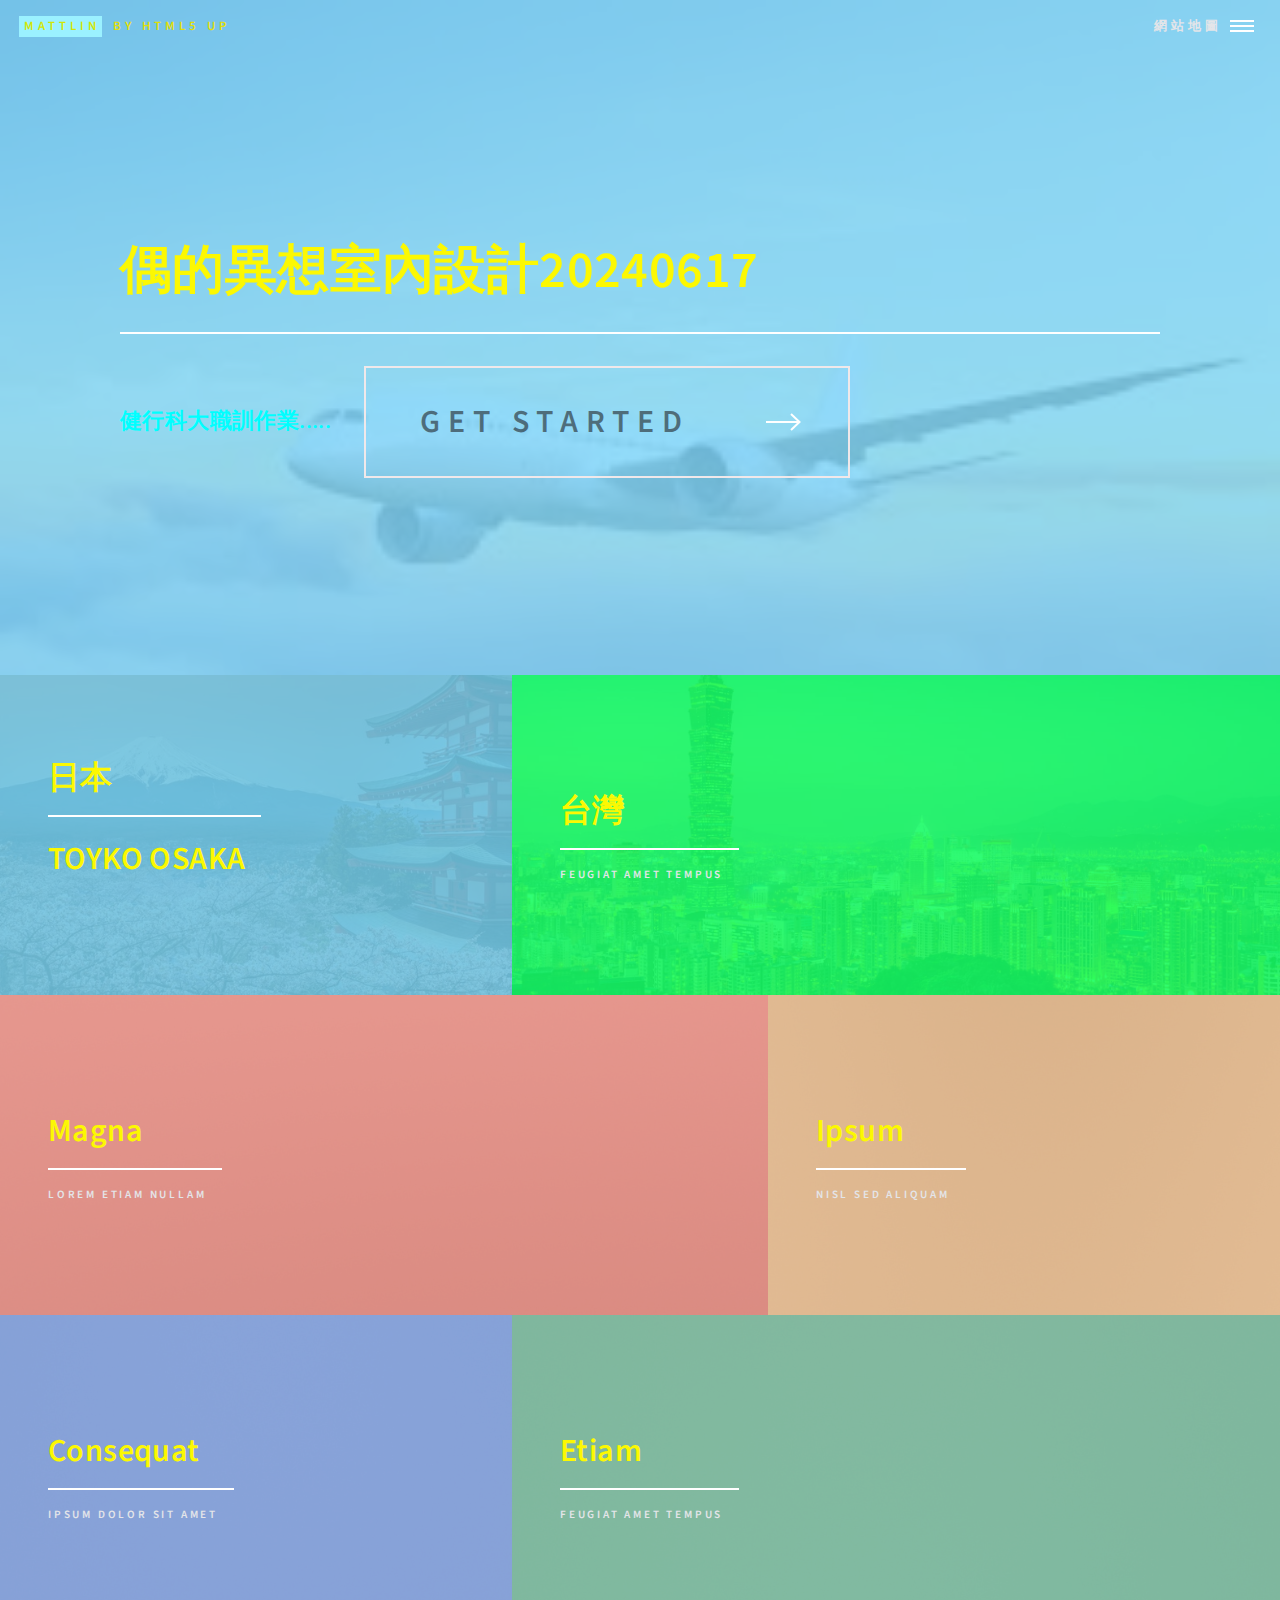
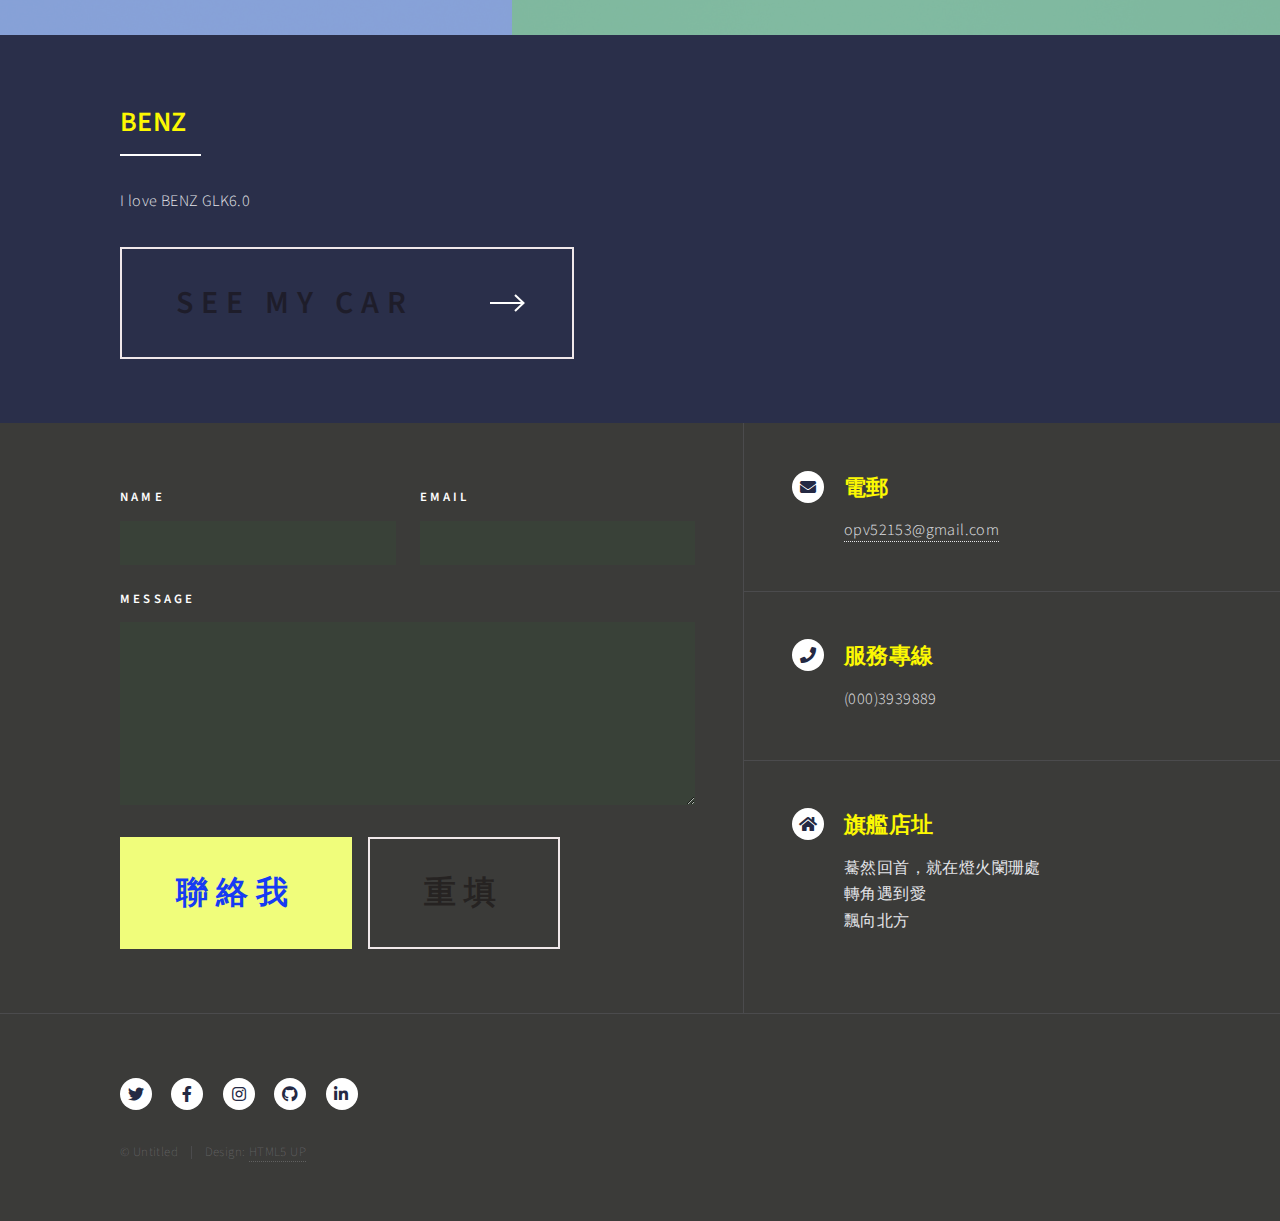
==== commit 0f9cb770: "Update index.html" ====
--- a/index.html
+++ b/index.html
@@ -140,7 +140,7 @@
 									<div class="fields">
 										<div class="field half">
 											<label for="name">Name</label>
-											<input type="text" name="name" id="name" />
+											<input type="text" name="name" id="姓名" />
 										</div>
 										<div class="field half">
 											<label for="email">Email</label>
--- a/assets/css/main.css
+++ b/assets/css/main.css
@@ -1911,7 +1911,7 @@
 		-webkit-appearance: none;
 		-ms-appearance: none;
 		appearance: none;
-		background: rgba(212, 212, 255, 0.035);
+		background: rgba(34, 247, 52, 0.035);
 		border: none;
 		border-radius: 0;
 		color: inherit;
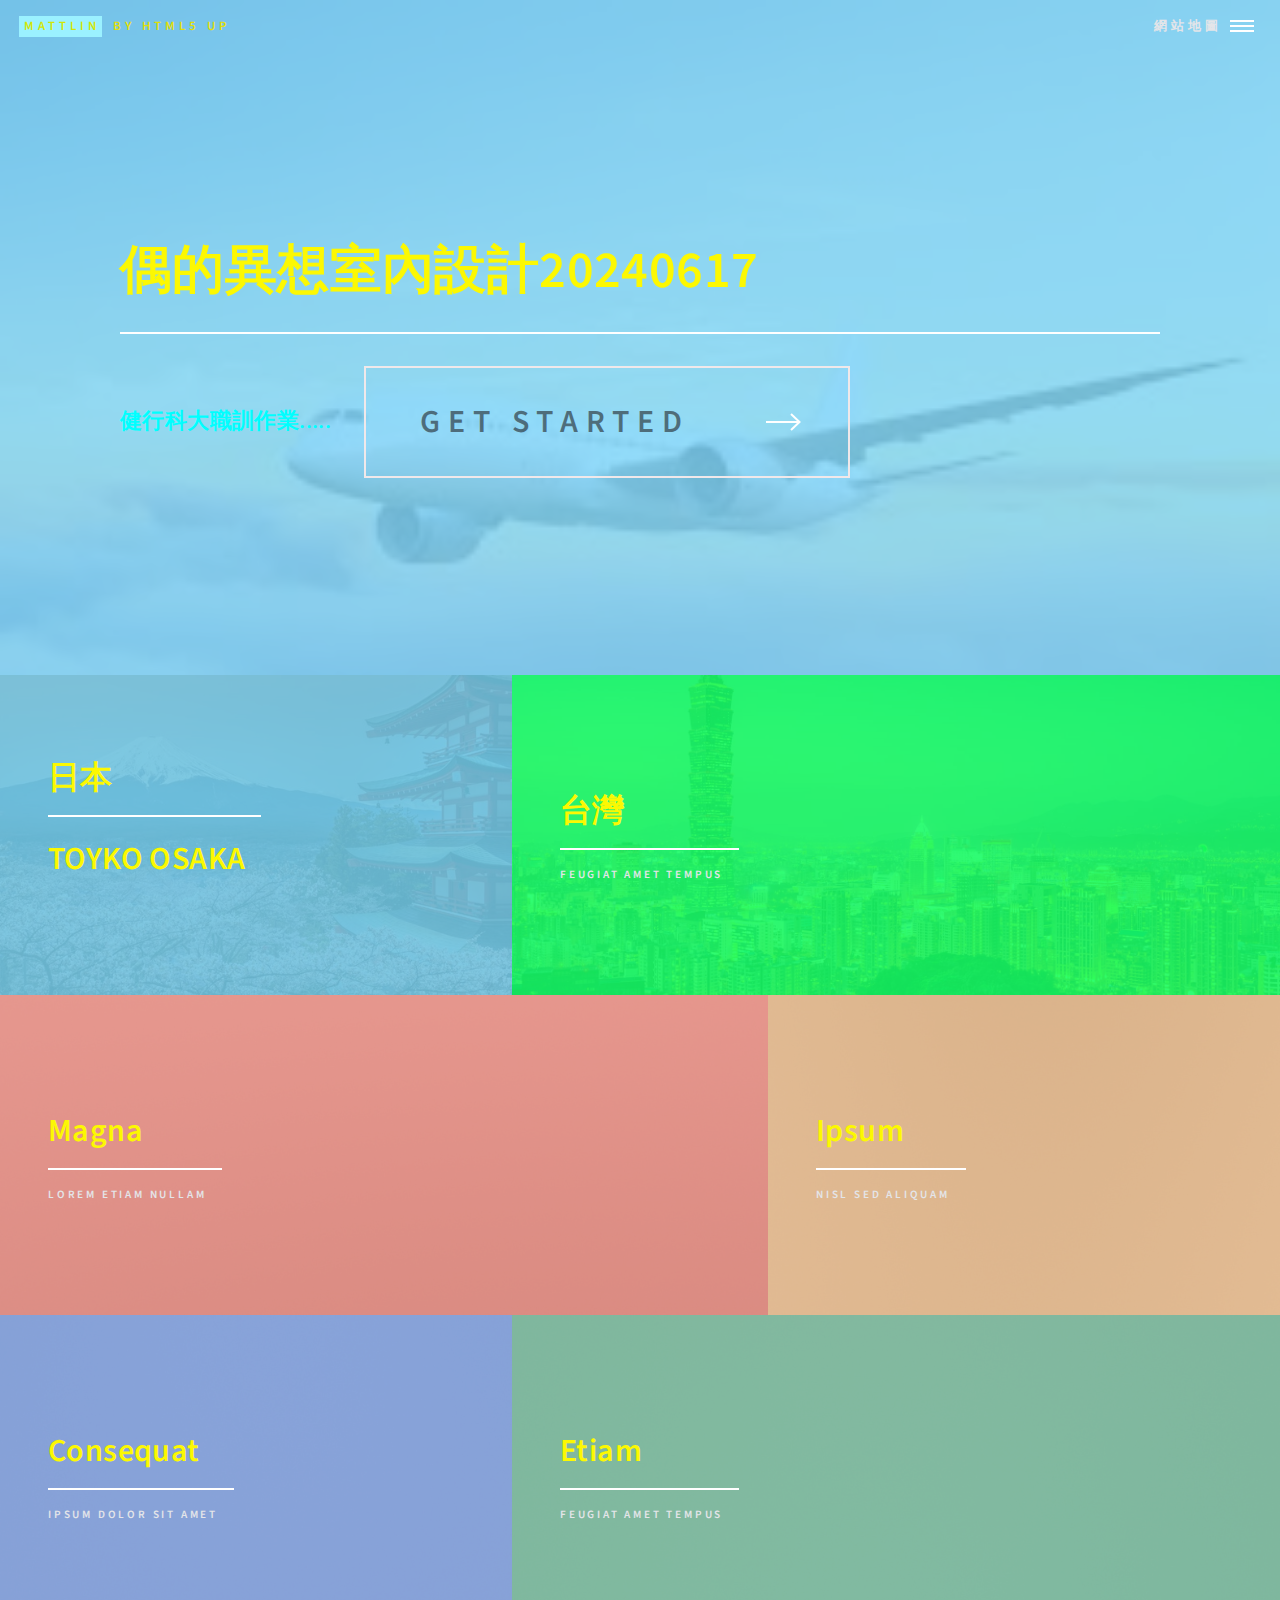
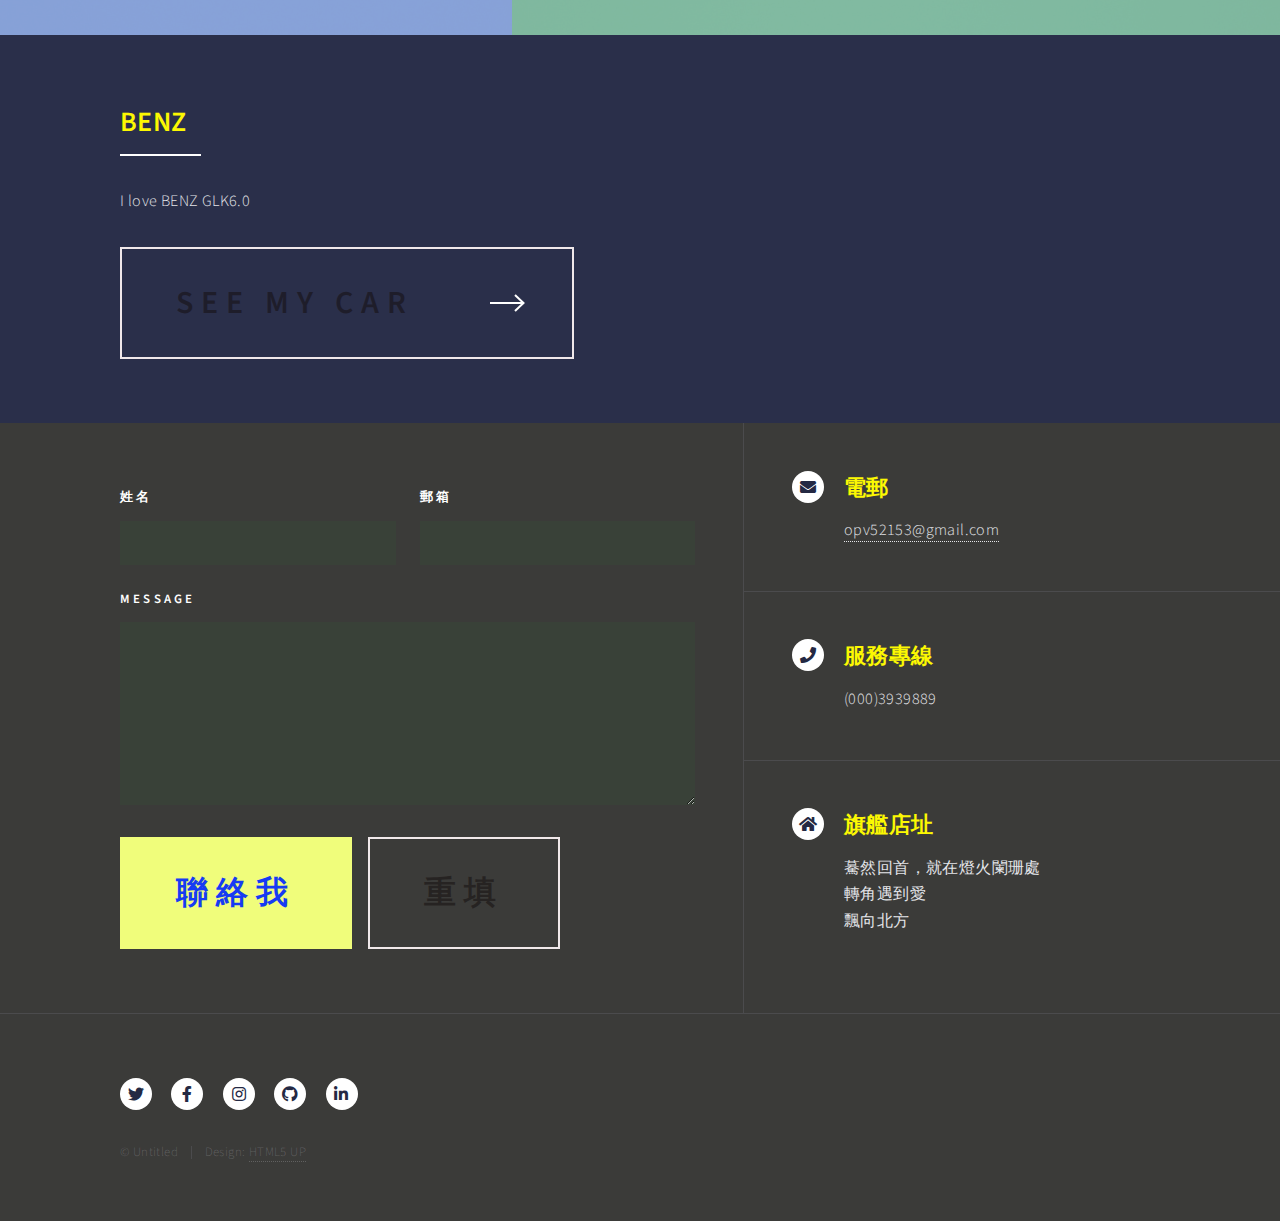
==== commit f098263a: "Update index.html" ====
--- a/index.html
+++ b/index.html
@@ -139,11 +139,11 @@
 								<form method="post" action="#">
 									<div class="fields">
 										<div class="field half">
-											<label for="name">Name</label>
-											<input type="text" name="name" id="姓名" />
+											<label for="name">姓名</label>
+											<input type="text" name="name" id="name" />
 										</div>
 										<div class="field half">
-											<label for="email">Email</label>
+											<label for="email">郵箱</label>
 											<input type="text" name="email" id="email" />
 										</div>
 										<div class="field">
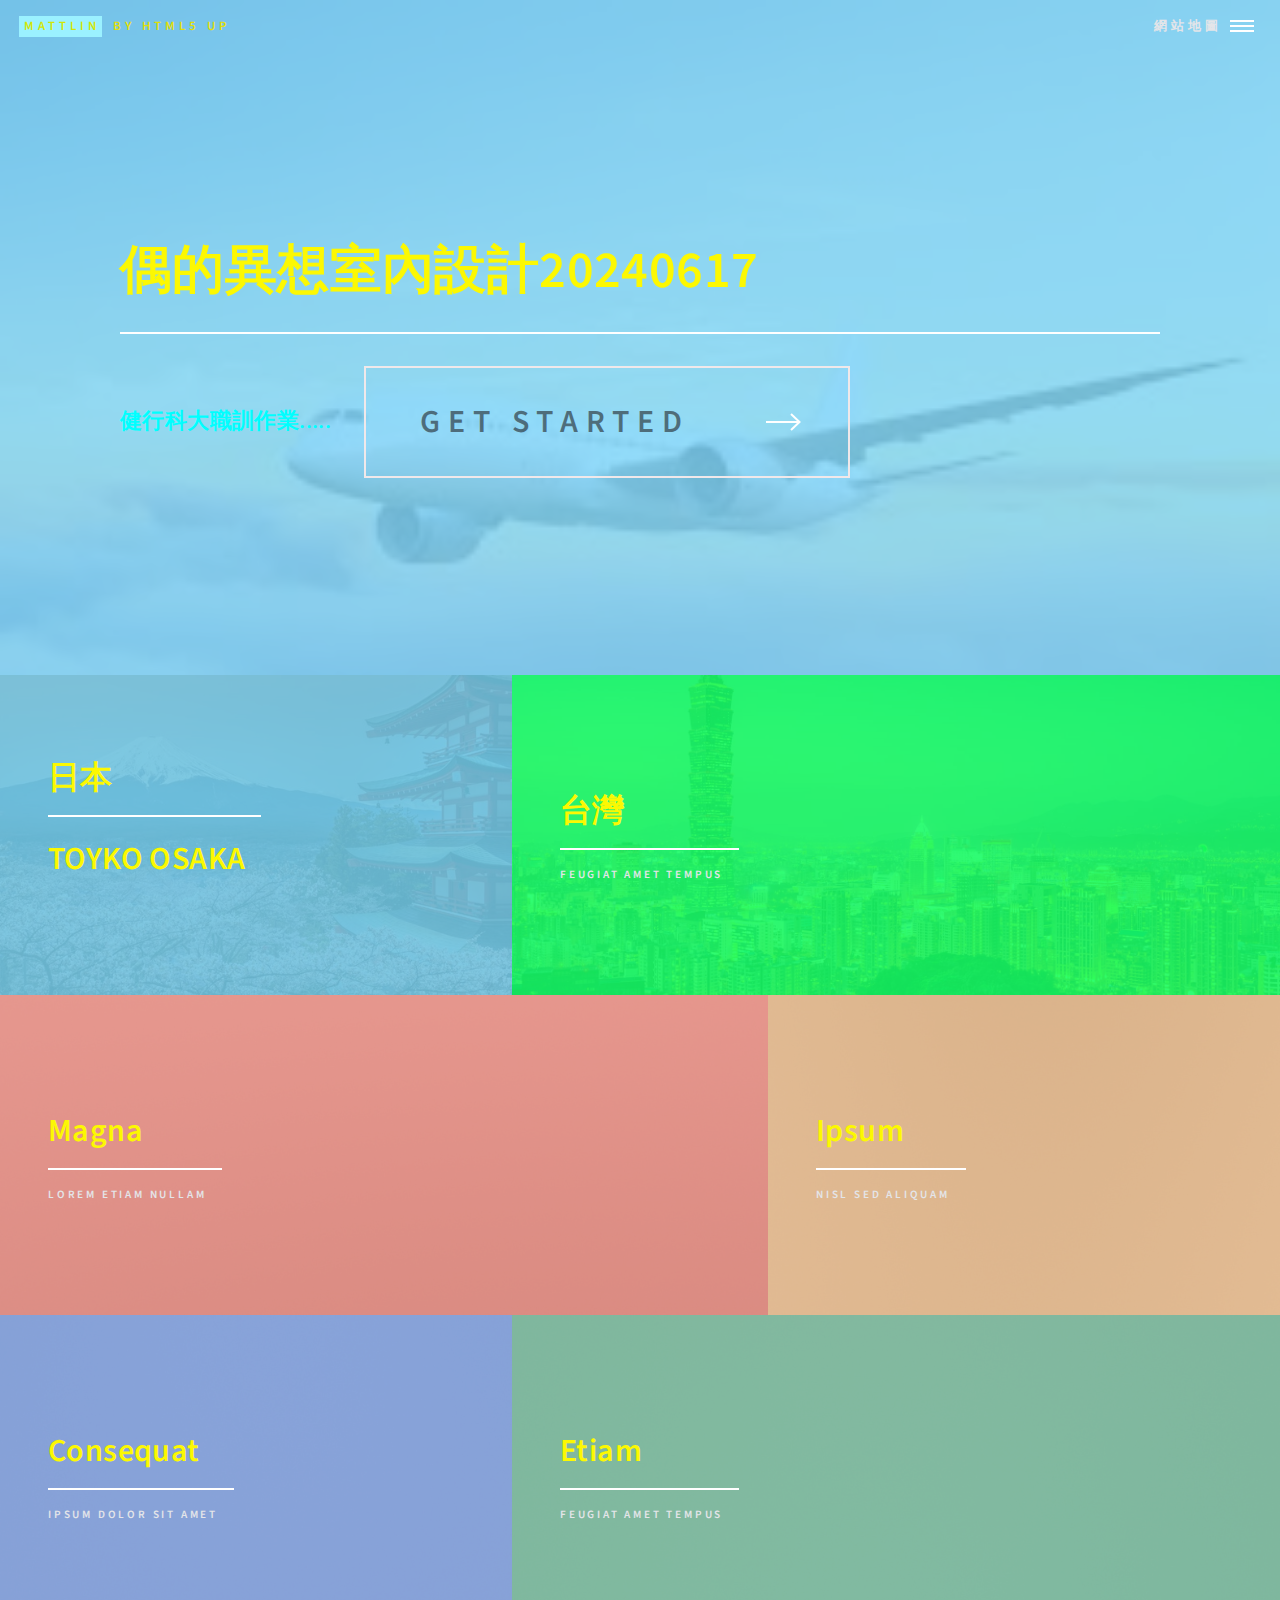
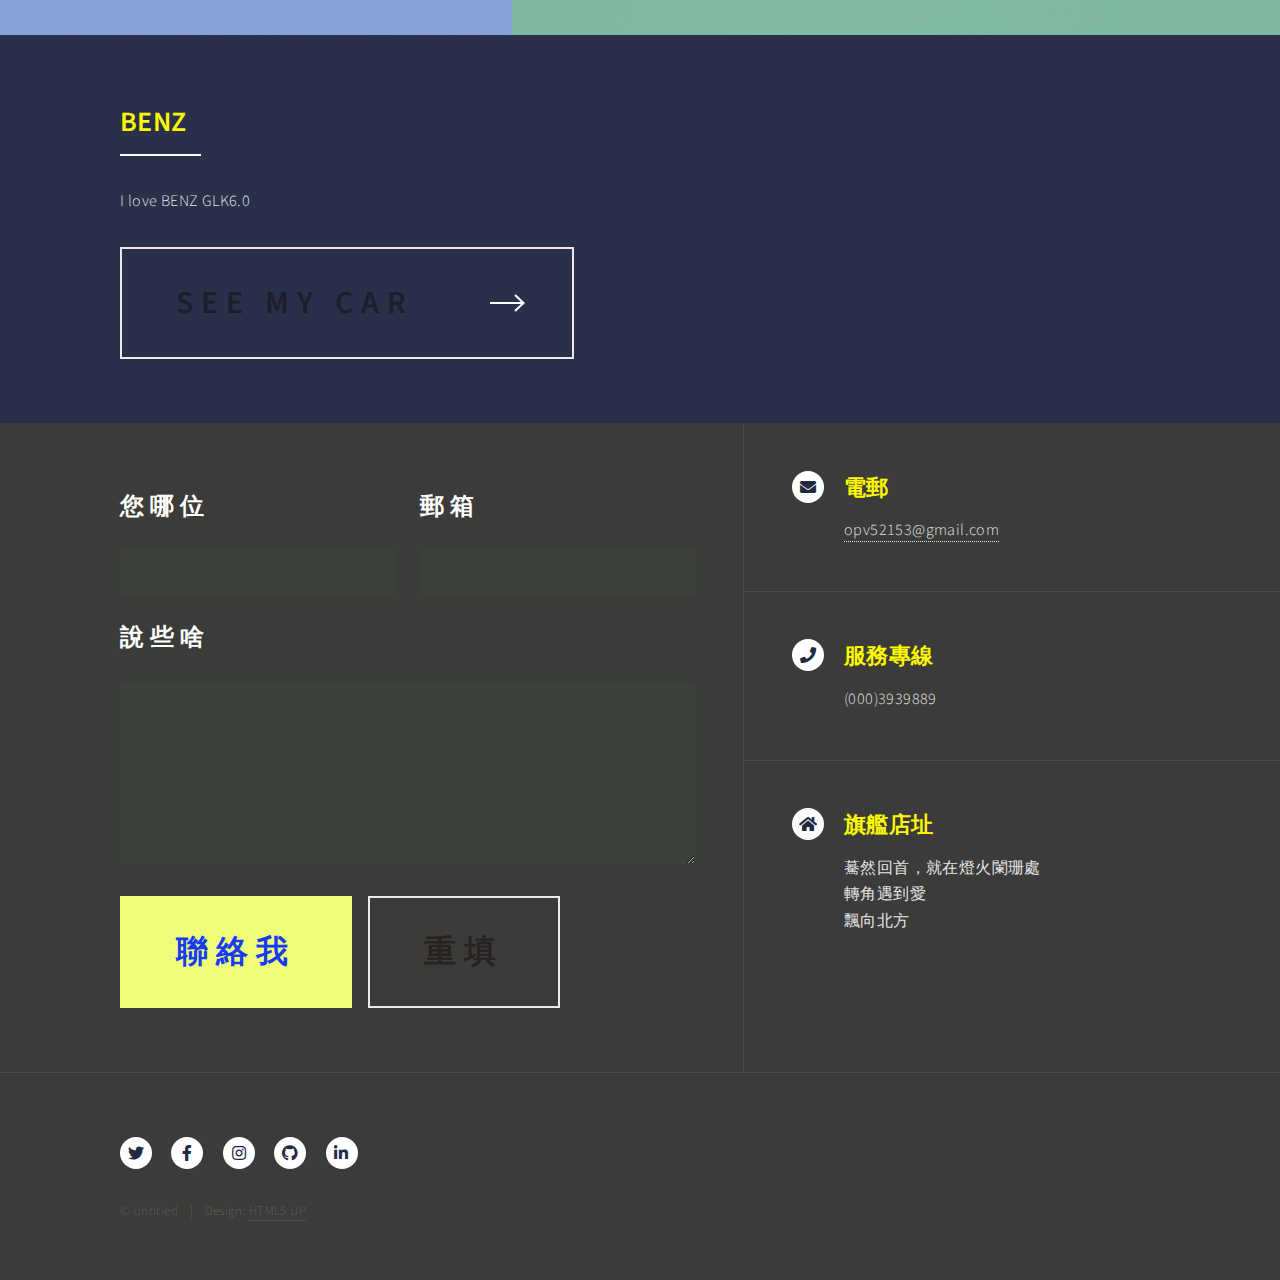
==== commit e737fda5: "Update index.html" ====
--- a/index.html
+++ b/index.html
@@ -139,7 +139,7 @@
 								<form method="post" action="#">
 									<div class="fields">
 										<div class="field half">
-											<label for="name">姓名</label>
+											<label for="name">您哪位</label>
 											<input type="text" name="name" id="name" />
 										</div>
 										<div class="field half">
@@ -147,7 +147,7 @@
 											<input type="text" name="email" id="email" />
 										</div>
 										<div class="field">
-											<label for="message">Message</label>
+											<label for="message">說些啥</label>
 											<textarea name="message" id="message" rows="6"></textarea>
 										</div>
 									</div>
--- a/assets/css/main.css
+++ b/assets/css/main.css
@@ -1892,7 +1892,7 @@
 	label {
 		color: #ffffff;
 		display: block;
-		font-size: 0.8em;
+		font-size: 1.5em;
 		font-weight: 600;
 		letter-spacing: 0.25em;
 		margin: 0 0 1em 0;
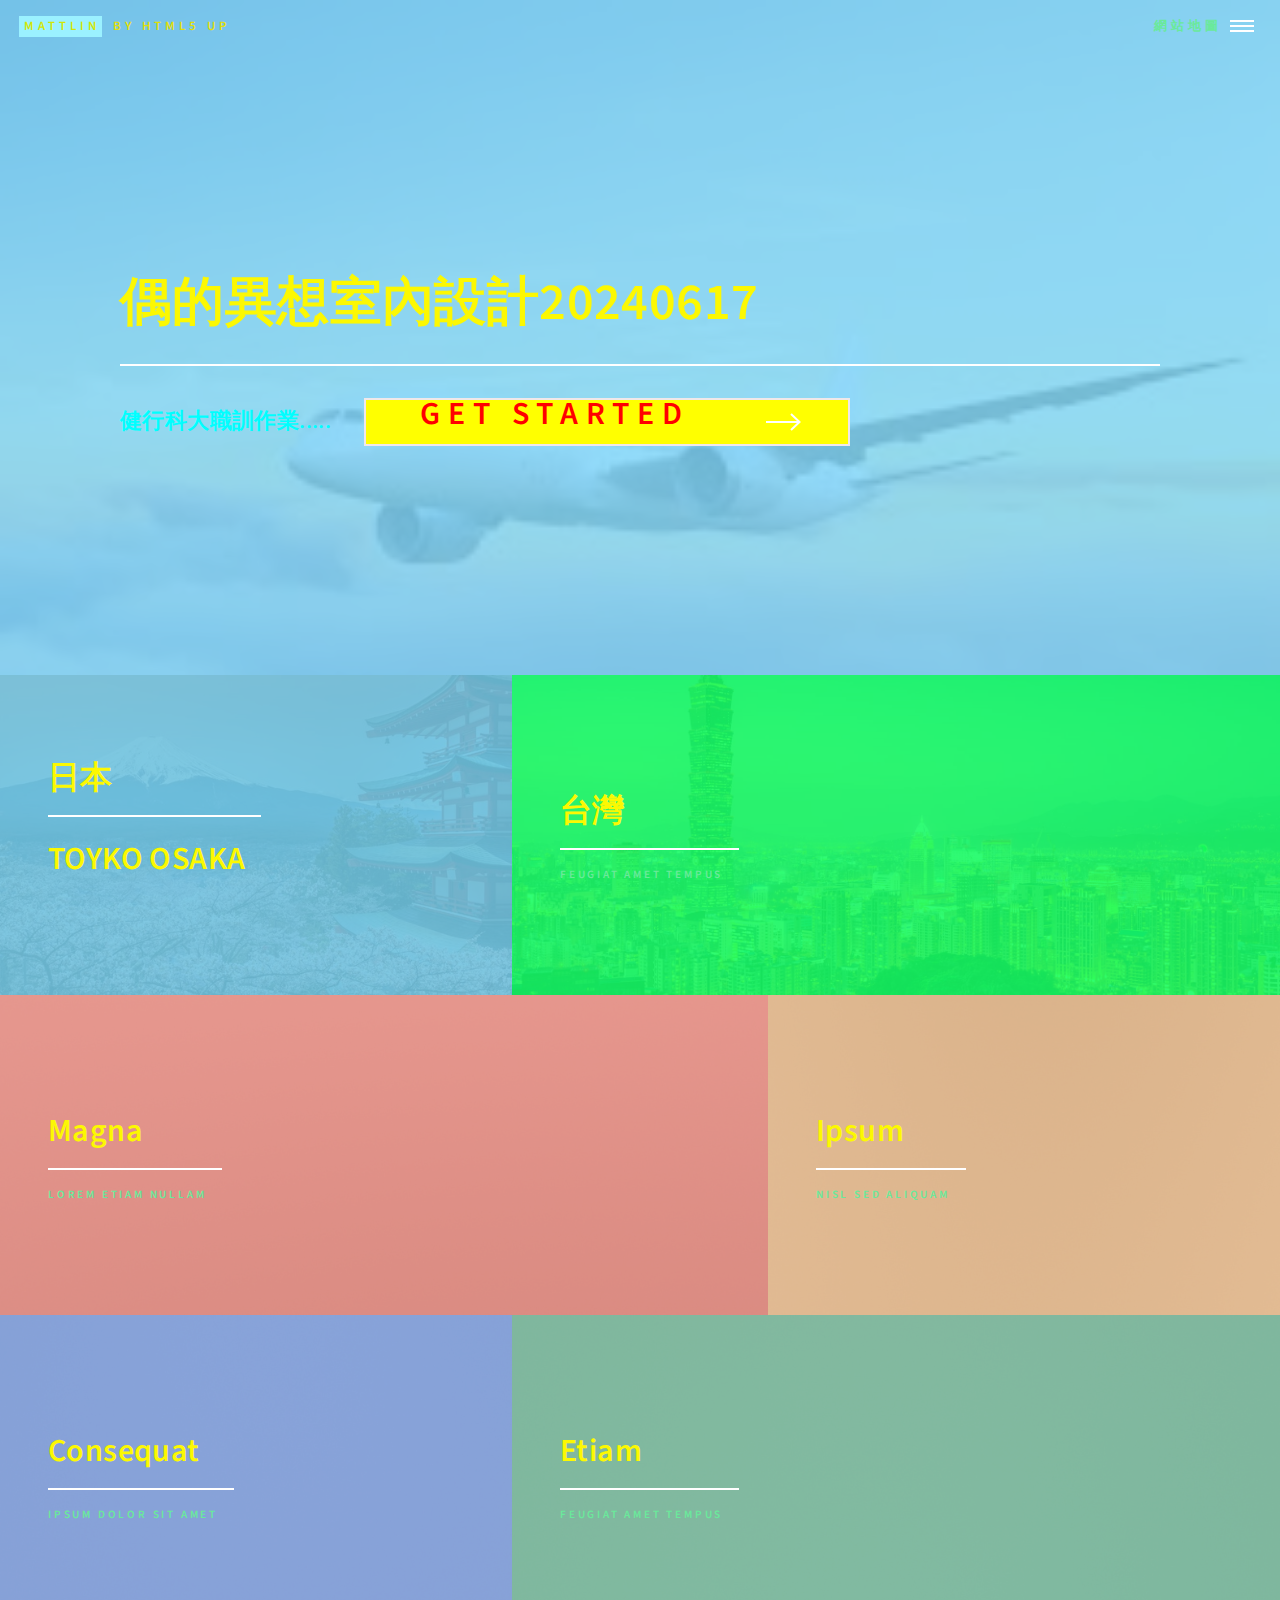
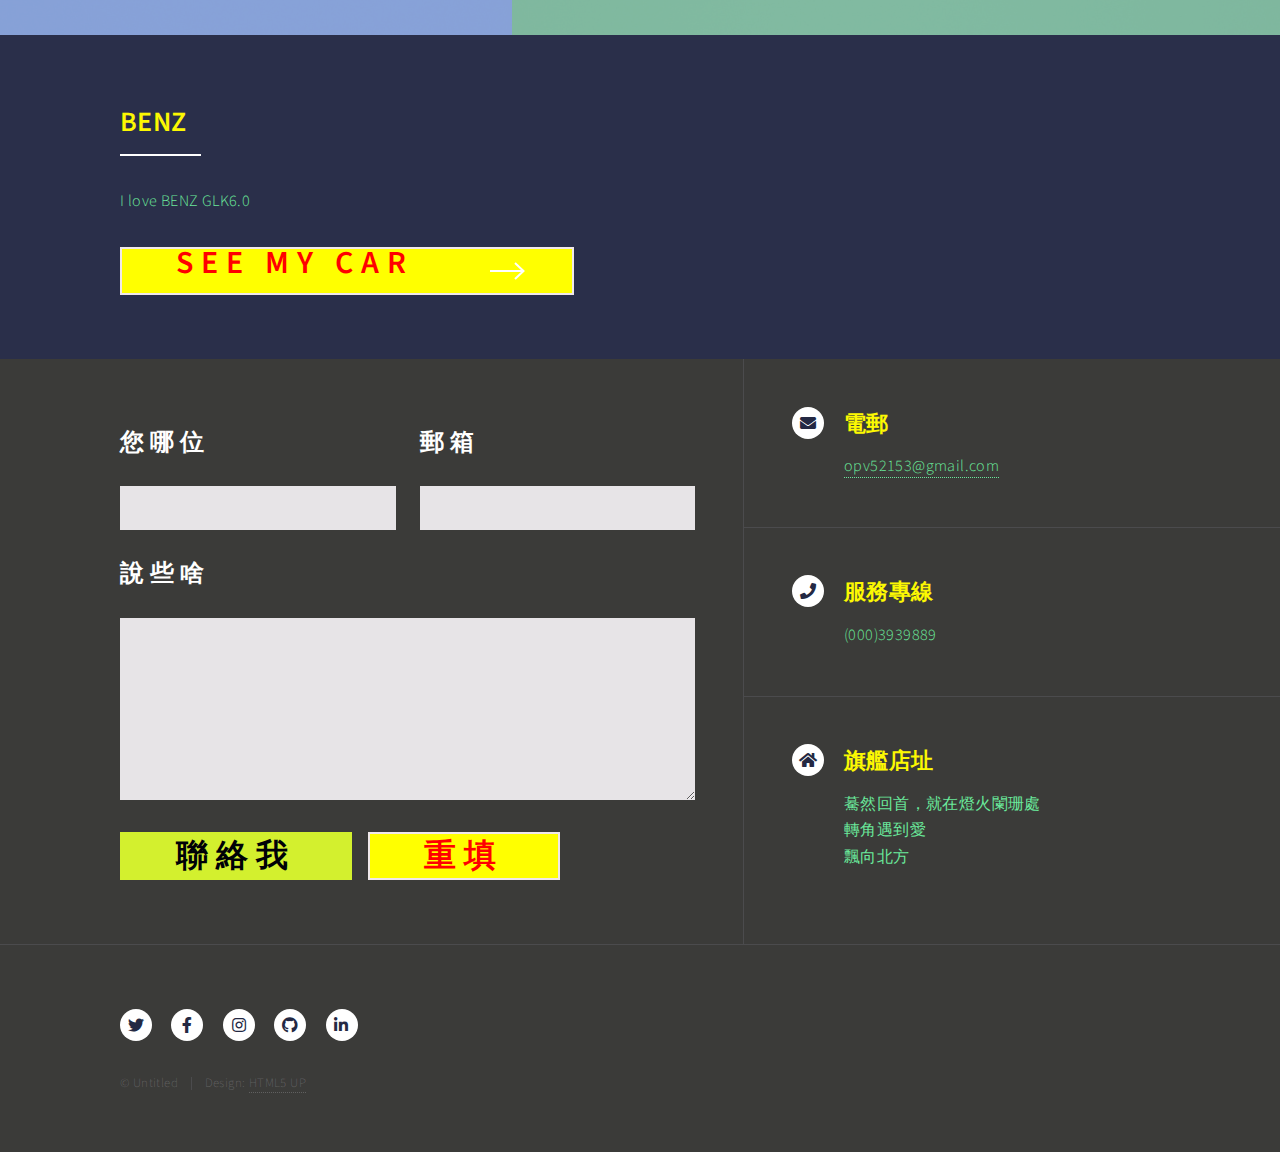
==== commit f04909b9: "Update index.html" ====
--- a/index.html
+++ b/index.html
@@ -151,6 +151,15 @@
 											<textarea name="message" id="message" rows="6"></textarea>
 										</div>
 									</div>
+									<script>
+										function mailto() {
+											name = document.getElementsByName('name')[0].value; // 把使用者輸入的名稱拿出來用
+											email = document.getElementsByName('email')[0].value; // 把使用者輸入的email拿出來用
+											message = document.getElementsByName('message')[0].value.replaceAll('\n', '%0D%0A'); // 把使用者輸入的內容拿出來用
+											window.location.href = "mailto:xxxxxxxxxx@gmail.com?subject=我沒有問題&body=您好, 我是" + name + ":%0D%0A" + message;
+											return false;
+										}
+									</script>
 									<ul class="actions">
 										<li><input type="submit" value="聯絡我" class="primary" /></li>
 										<li><input type="reset" value="重填" /></li>
--- a/assets/css/main.css
+++ b/assets/css/main.css
@@ -23,7 +23,7 @@
 	border: 0;
 	font-size: 100%;
 	font: inherit;
-	vertical-align: baseline;}
+	vertical-align: center;}
 
 article, aside, details, figcaption, figure,
 footer, header, hgroup, menu, nav, section {
@@ -116,7 +116,7 @@
 /* Type */
 
 	body, input, select, textarea {
-		color: #e4e5e9;
+		color: #6ae99b;
 		font-family: "Source Sans Pro", Helvetica, sans-serif;
 		font-size: 25pt;
 		font-weight: 300;
@@ -1903,7 +1903,7 @@
 	input[type="password"],
 	input[type="email"],
 	input[type="tel"],
-	input[type="search"],
+	input[type="search"],textarea
 	input[type="url"],
 	select,
 	textarea {
@@ -1911,9 +1911,9 @@
 		-webkit-appearance: none;
 		-ms-appearance: none;
 		appearance: none;
-		background: rgba(34, 247, 52, 0.035);
+		background: rgba(245, 242, 245, 0.925);
 		border: none;
-		border-radius: 0;
+		border-radius: 10;
 		color: inherit;
 		display: block;
 		outline: 0;
@@ -1941,8 +1941,8 @@
 		input[type="url"]:focus,
 		select:focus,
 		textarea:focus {
-			border-color: #9bf1ff;
-			box-shadow: 0 0 0 2px #9bf1ff;
+			border-color: #fa4499;
+			box-shadow: 0 0 0 2px #fa4499;
 		}
 
 	select {
@@ -1961,7 +1961,7 @@
 		}
 
 		select:focus::-ms-value {
-			background-color: transparent;
+			background-color: white;
 		}
 
 		select::-ms-expand {
@@ -2513,18 +2513,18 @@
 		-webkit-transition: background-color 0.2s ease-in-out, box-shadow 0.2s ease-in-out, color 0.2s ease-in-out;
 		-ms-transition: background-color 0.2s ease-in-out, box-shadow 0.2s ease-in-out, color 0.2s ease-in-out;
 		transition: background-color 0.2s ease-in-out, box-shadow 0.2s ease-in-out, color 0.2s ease-in-out;
-		background-color: transparent;
+		background-color: yellow;
 		border: 0;
 		border-radius: 5;
 		box-shadow: inset 0 0 0 2px #f0e8ea;
-		color: #140e0e8a;
+		color: red;
 		cursor: pointer;
 		display: inline-block;
 		font-size: 2em;
 		font-weight: 600;
-		height: 3.5em;
+		height: 1.5em;
 		letter-spacing: 0.25em;
-		line-height: 3.5em;
+		line-height: 1em;
 		padding: 0 1.75em;
 		text-align: center;
 		text-decoration: none;
@@ -2671,9 +2671,9 @@
 		input[type="button"].primary,
 		button.primary,
 		.button.primary {
-			background-color: #f0fd7b;
+			background-color: #d3f02e;
 			box-shadow: none;
-			color: #163bf3;
+			color: #000107;
 		}
 
 			input[type="submit"].primary:hover, input[type="submit"].primary:active,
